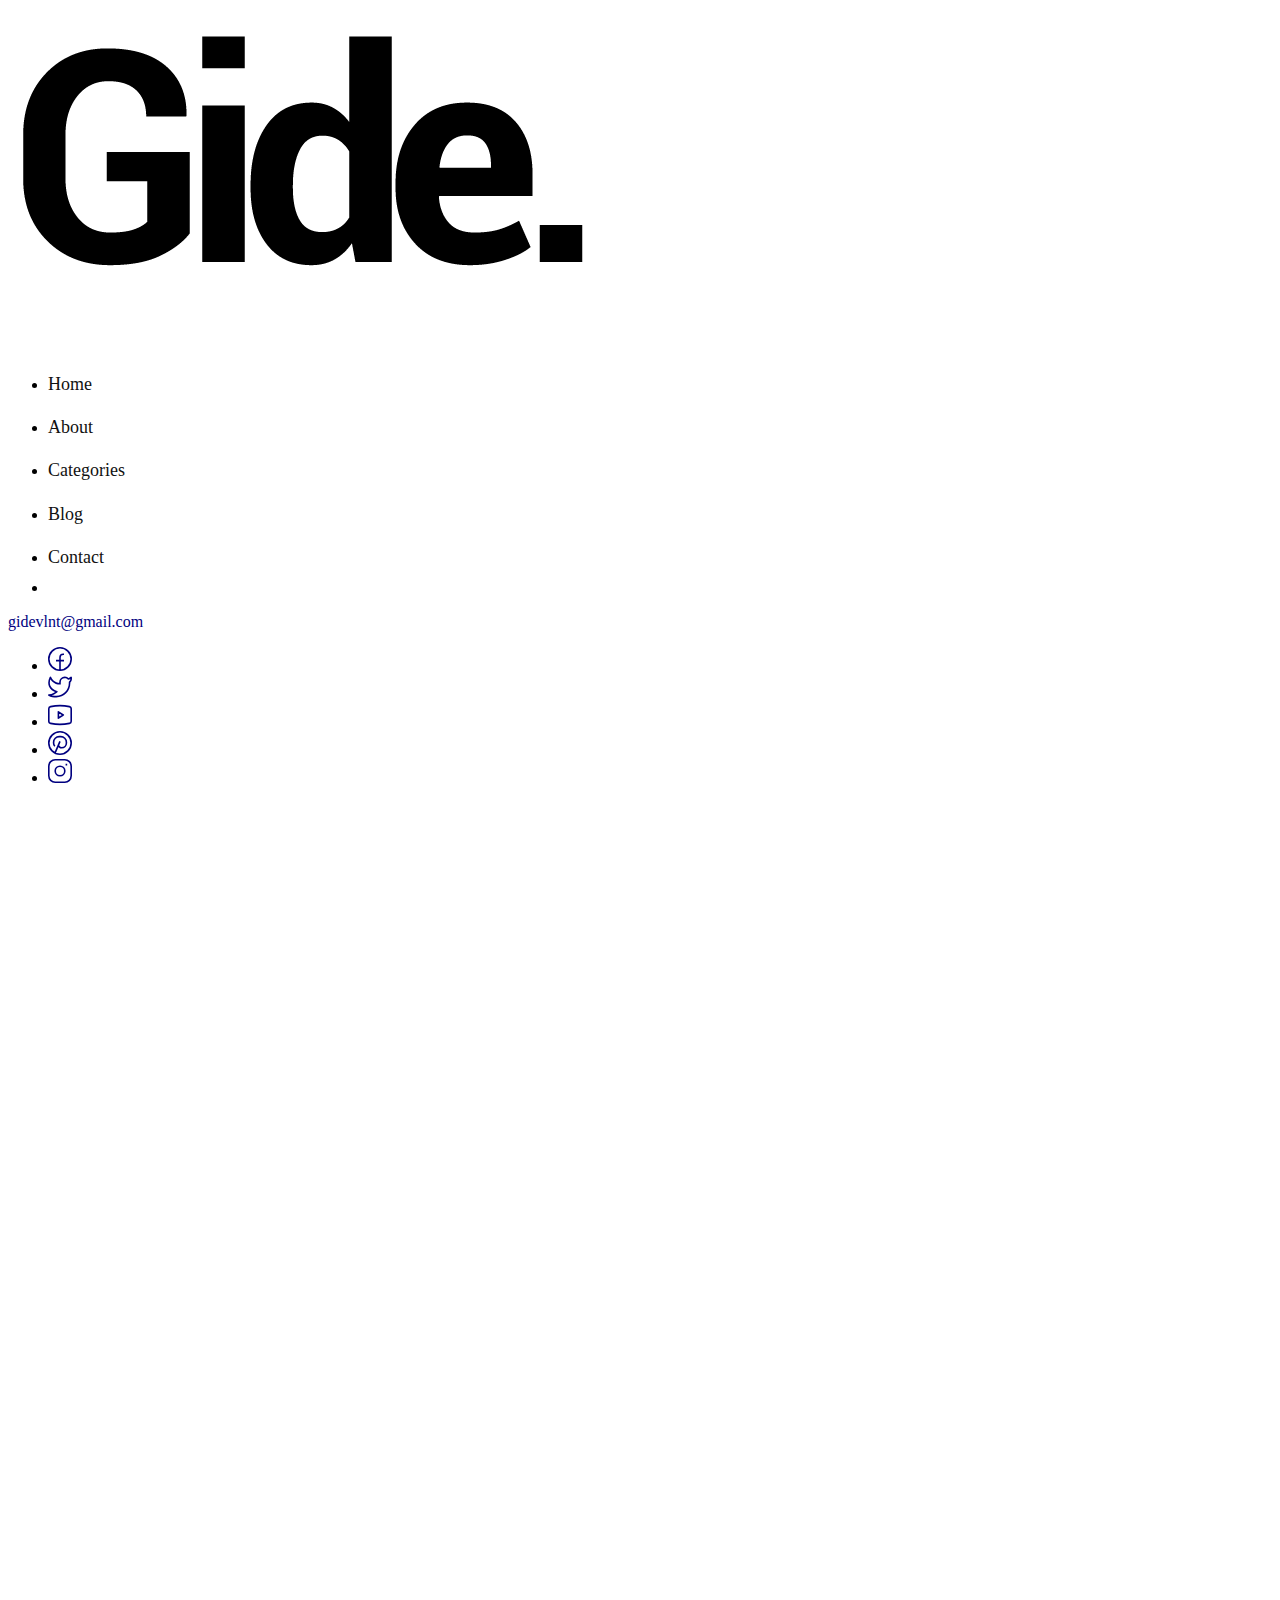
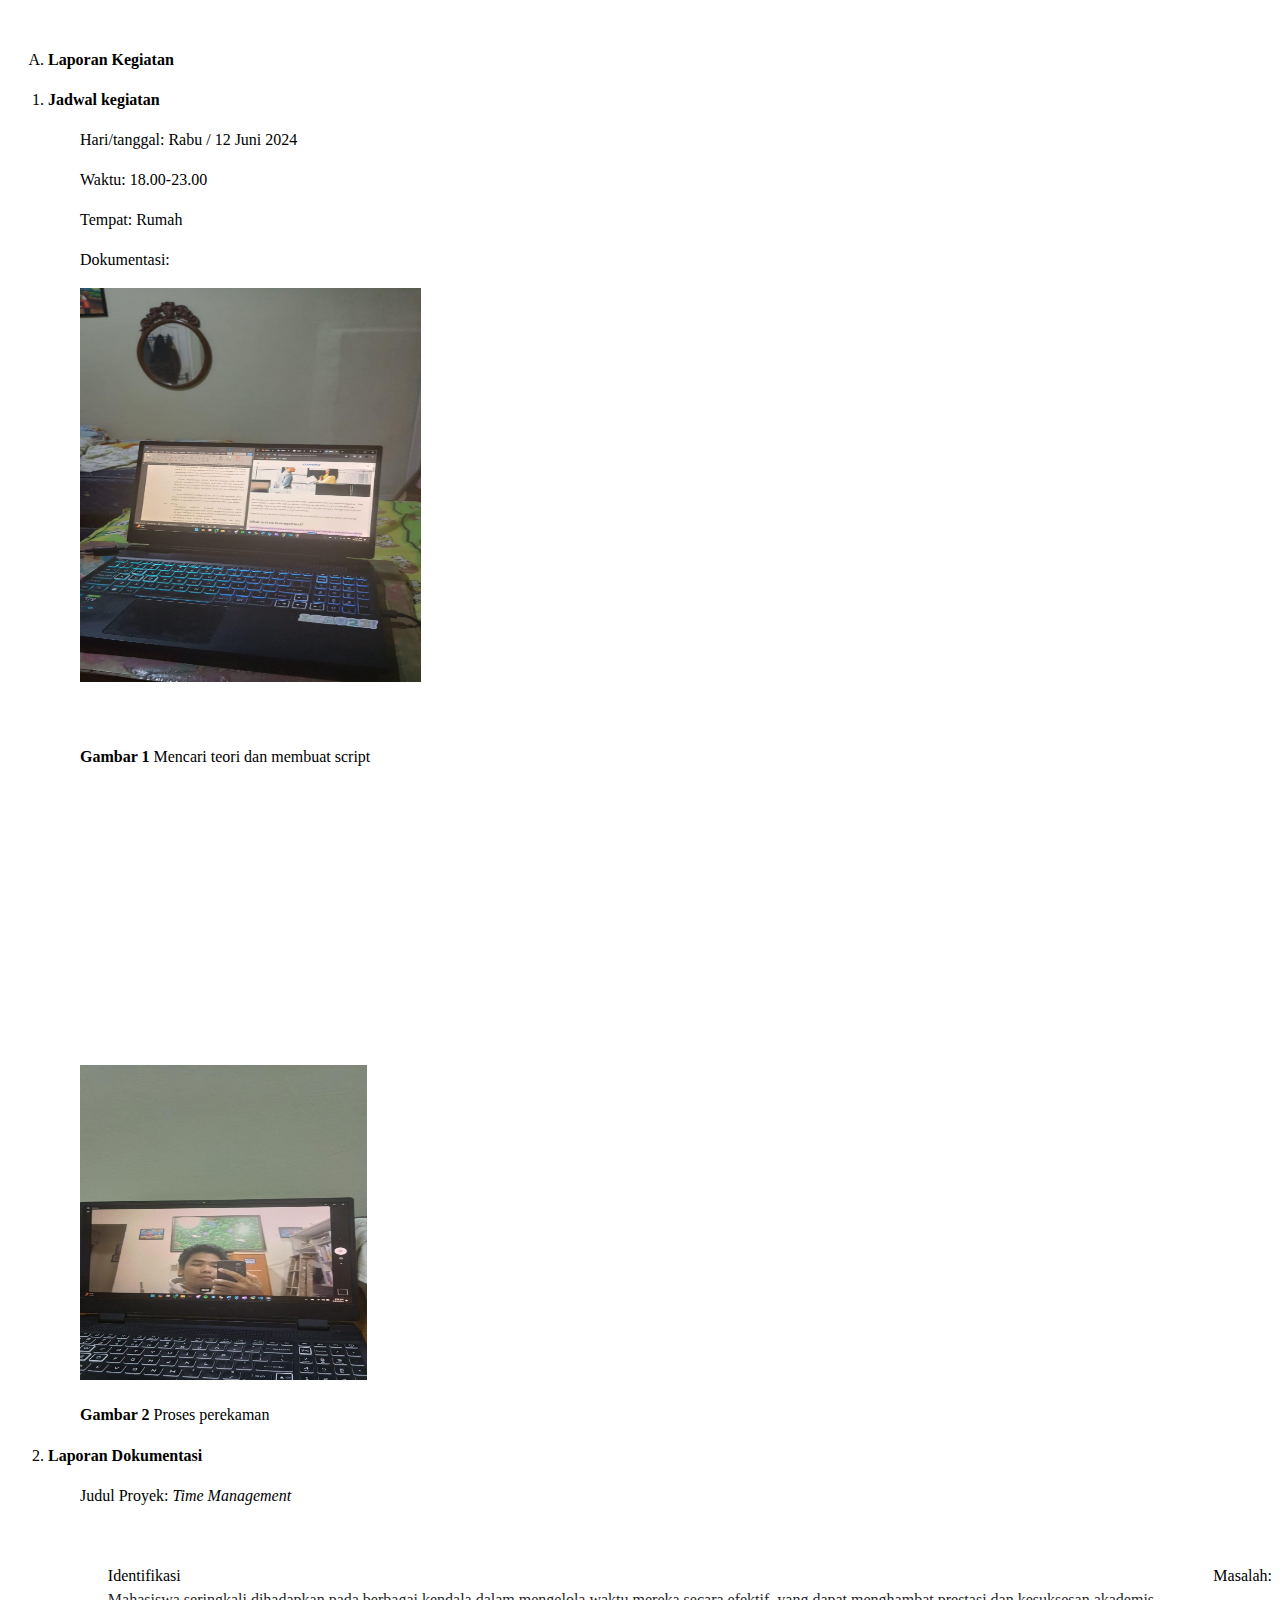
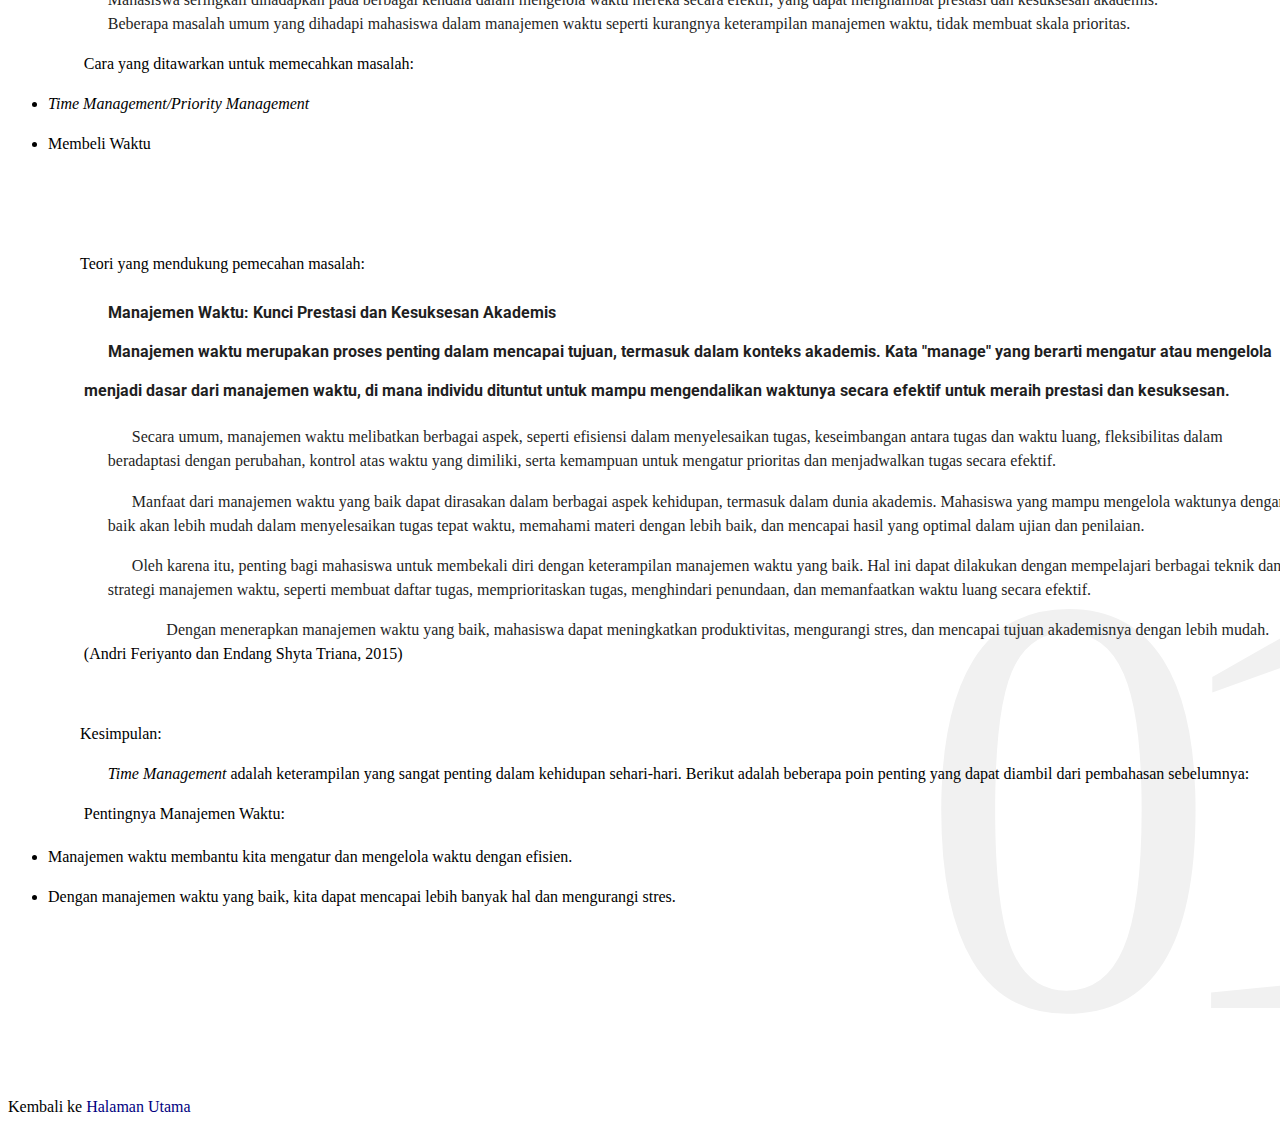
==== page2.html @ 56ca8266 "laporan baru" ====
<!DOCTYPE html>
<html lang="en">
<head>
    <link rel="stylesheet" type="text/css" href="style.css">
    <title>Christian Gideon </title>
    <meta charset="utf-8">
    <meta http-equiv="X-UA-Compatible" content="IE=edge">
    <meta name="viewport" content="width=device-width, initial-scale=1.0">
    <meta name="format-detection" content="telephone=no">
    <meta name="apple-mobile-web-app-capable" content="yes">
    <meta name="author" content="">
    <meta name="keywords" content="">
    <meta name="description" content="">
    <link rel="stylesheet" type="text/css" href="css/vendor.css">
    <link href="https://cdn.jsdelivr.net/npm/bootstrap@5.3.1/dist/css/bootstrap.min.css" rel="stylesheet"
      integrity="sha384-4bw+/aepP/YC94hEpVNVgiZdgIC5+VKNBQNGCHeKRQN+PtmoHDEXuppvnDJzQIu9" crossorigin="anonymous">
    <link rel="stylesheet" type="text/css" href="style.css">
  
    <link rel="preconnect" href="https://fonts.googleapis.com">
    <link rel="preconnect" href="https://fonts.gstatic.com" crossorigin>
    <link href="https://fonts.googleapis.com/css2?family=Roboto:wght@100;300;400;700;900&display=swap" rel="stylesheet">
  </head>
  
  <body class="bg-body homepage post-template" data-bs-spy="scroll" data-bs-target="#header-nav" tabindex="0">
    <svg xmlns="http://www.w3.org/2000/svg" style="display: none;">
      <defs>
        <symbol xmlns="http://www.w3.org/2000/svg" id="instagram" viewBox="0 0 15 15">
          <path fill="none" stroke="currentColor"
            d="M11 3.5h1M4.5.5h6a4 4 0 0 1 4 4v6a4 4 0 0 1-4 4h-6a4 4 0 0 1-4-4v-6a4 4 0 0 1 4-4Zm3 10a3 3 0 1 1 0-6a3 3 0 0 1 0 6Z" />
        </symbol>
        <symbol xmlns="http://www.w3.org/2000/svg" id="facebook" viewBox="0 0 15 15">
          <path fill="none" stroke="currentColor"
            d="M7.5 14.5a7 7 0 1 1 0-14a7 7 0 0 1 0 14Zm0 0v-8a2 2 0 0 1 2-2h.5m-5 4h5" />
        </symbol>
        <symbol xmlns="http://www.w3.org/2000/svg" id="twitter" viewBox="0 0 15 15">
          <path fill="currentColor"
            d="m14.478 1.5l.5-.033a.5.5 0 0 0-.871-.301l.371.334Zm-.498 2.959a.5.5 0 1 0-1 0h1Zm-6.49.082h-.5h.5Zm0 .959h.5h-.5Zm-6.99 7V12a.5.5 0 0 0-.278.916L.5 12.5Zm.998-11l.469-.175a.5.5 0 0 0-.916-.048l.447.223Zm3.994 9l.354.353a.5.5 0 0 0-.195-.827l-.159.474Zm7.224-8.027l-.37.336l.18.199l.265-.04l-.075-.495Zm1.264-.94c.051.778.003 1.25-.123 1.606c-.122.345-.336.629-.723 1l.692.722c.438-.42.776-.832.974-1.388c.193-.546.232-1.178.177-2.006l-.998.066Zm0 3.654V4.46h-1v.728h1Zm-6.99-.646V5.5h1v-.959h-1Zm0 .959V6h1v-.5h-1ZM10.525 1a3.539 3.539 0 0 0-3.537 3.541h1A2.539 2.539 0 0 1 10.526 2V1Zm2.454 4.187C12.98 9.503 9.487 13 5.18 13v1c4.86 0 8.8-3.946 8.8-8.813h-1ZM1.03 1.675C1.574 3.127 3.614 6 7.49 6V5C4.174 5 2.421 2.54 1.966 1.325l-.937.35Zm.021-.398C.004 3.373-.157 5.407.604 7.139c.759 1.727 2.392 3.055 4.73 3.835l.317-.948c-2.155-.72-3.518-1.892-4.132-3.29c-.612-1.393-.523-3.11.427-5.013l-.895-.446Zm4.087 8.87C4.536 10.75 2.726 12 .5 12v1c2.566 0 4.617-1.416 5.346-2.147l-.708-.706Zm7.949-8.009A3.445 3.445 0 0 0 10.526 1v1c.721 0 1.37.311 1.82.809l.74-.671Zm-.296.83a3.513 3.513 0 0 0 2.06-1.134l-.744-.668a2.514 2.514 0 0 1-1.466.813l.15.989ZM.222 12.916C1.863 14.01 3.583 14 5.18 14v-1c-1.63 0-3.048-.011-4.402-.916l-.556.832Z" />
        </symbol>
        <symbol xmlns="http://www.w3.org/2000/svg" id="pinterest" viewBox="0 0 15 15">
          <path fill="none" stroke="currentColor"
            d="m4.5 13.5l3-7m-3.236 3a2.989 2.989 0 0 1-.764-2V7A3.5 3.5 0 0 1 7 3.5h1A3.5 3.5 0 0 1 11.5 7v.5a3 3 0 0 1-3 3a2.081 2.081 0 0 1-1.974-1.423L6.5 9m1 5.5a7 7 0 1 1 0-14a7 7 0 0 1 0 14Z" />
        </symbol>
        <symbol xmlns="http://www.w3.org/2000/svg" id="youtube" viewBox="0 0 15 15">
          <path fill="currentColor"
            d="m1.61 12.738l-.104.489l.105-.489Zm11.78 0l.104.489l-.105-.489Zm0-10.476l.104-.489l-.105.489Zm-11.78 0l.106.489l-.105-.489ZM6.5 5.5l.277-.416A.5.5 0 0 0 6 5.5h.5Zm0 4H6a.5.5 0 0 0 .777.416L6.5 9.5Zm3-2l.277.416a.5.5 0 0 0 0-.832L9.5 7.5ZM0 3.636v7.728h1V3.636H0Zm15 7.728V3.636h-1v7.728h1ZM1.506 13.227c3.951.847 8.037.847 11.988 0l-.21-.978a27.605 27.605 0 0 1-11.568 0l-.21.978ZM13.494 1.773a28.606 28.606 0 0 0-11.988 0l.21.978a27.607 27.607 0 0 1 11.568 0l.21-.978ZM15 3.636c0-.898-.628-1.675-1.506-1.863l-.21.978c.418.09.716.458.716.885h1Zm-1 7.728a.905.905 0 0 1-.716.885l.21.978A1.905 1.905 0 0 0 15 11.364h-1Zm-14 0c0 .898.628 1.675 1.506 1.863l.21-.978A.905.905 0 0 1 1 11.364H0Zm1-7.728c0-.427.298-.796.716-.885l-.21-.978A1.905 1.905 0 0 0 0 3.636h1ZM6 5.5v4h1v-4H6Zm.777 4.416l3-2l-.554-.832l-3 2l.554.832Zm3-2.832l-3-2l-.554.832l3 2l.554-.832Z" />
        </symbol>
        <symbol xmlns="http://www.w3.org/2000/svg" id="dribble" viewBox="0 0 15 15">
          <path fill="none" stroke="currentColor" stroke-linecap="round" stroke-linejoin="round"
            d="M4.839 1.024c3.346 4.041 5.096 7.922 5.704 12.782M.533 6.82c5.985-.138 9.402-1.083 11.97-4.216M2.7 12.594c3.221-4.902 7.171-5.65 11.755-4.293M14.5 7.5a7 7 0 1 0-14 0a7 7 0 0 0 14 0Z" />
        </symbol>
        <symbol xmlns="http://www.w3.org/2000/svg" id="calendar" viewBox="0 0 24 24">
          <g fill="none" stroke="currentColor" stroke-linecap="round" stroke-linejoin="round" stroke-width="2">
            <rect width="20" height="18" x="2" y="4" rx="4" />
            <path d="M8 2v4m8-4v4M2 10h20" />
          </g>
        </symbol>
        <symbol xmlns="http://www.w3.org/2000/svg" id="shopping-bag" viewBox="0 0 24 24">
          <g fill="none" stroke="currentColor" stroke-linecap="round" stroke-linejoin="round" stroke-width="2">
            <path
              d="M3.977 9.84A2 2 0 0 1 5.971 8h12.058a2 2 0 0 1 1.994 1.84l.803 10A2 2 0 0 1 18.833 22H5.167a2 2 0 0 1-1.993-2.16l.803-10Z" />
            <path d="M16 11V6a4 4 0 0 0-4-4v0a4 4 0 0 0-4 4v5" />
          </g>
        </symbol>
        <symbol xmlns="http://www.w3.org/2000/svg" id="gift" viewBox="0 0 24 24">
          <g fill="none" stroke="currentColor" stroke-linecap="round" stroke-linejoin="round" stroke-width="2">
            <rect width="18" height="14" x="3" y="8" rx="2" />
            <path d="M12 5a3 3 0 1 0-3 3m6 0a3 3 0 1 0-3-3m0 0v17m9-7H3" />
          </g>
        </symbol>
        <symbol xmlns="http://www.w3.org/2000/svg" id="arrow-cycle" viewBox="0 0 24 24">
          <g fill="none" stroke="currentColor" stroke-linecap="round" stroke-linejoin="round" stroke-width="2">
            <path
              d="M22 12c0 6-4.39 10-9.806 10C7.792 22 4.24 19.665 3 16m-1-4C2 6 6.39 2 11.806 2C16.209 2 19.76 4.335 21 8" />
            <path d="m7 17l-4-1l-1 4M17 7l4 1l1-4" />
          </g>
        </symbol>
        <symbol xmlns="http://www.w3.org/2000/svg" id="link" viewBox="0 0 24 24">
          <path fill="currentColor"
            d="M12 19a1 1 0 1 0-1-1a1 1 0 0 0 1 1Zm5 0a1 1 0 1 0-1-1a1 1 0 0 0 1 1Zm0-4a1 1 0 1 0-1-1a1 1 0 0 0 1 1Zm-5 0a1 1 0 1 0-1-1a1 1 0 0 0 1 1Zm7-12h-1V2a1 1 0 0 0-2 0v1H8V2a1 1 0 0 0-2 0v1H5a3 3 0 0 0-3 3v14a3 3 0 0 0 3 3h14a3 3 0 0 0 3-3V6a3 3 0 0 0-3-3Zm1 17a1 1 0 0 1-1 1H5a1 1 0 0 1-1-1v-9h16Zm0-11H4V6a1 1 0 0 1 1-1h1v1a1 1 0 0 0 2 0V5h8v1a1 1 0 0 0 2 0V5h1a1 1 0 0 1 1 1ZM7 15a1 1 0 1 0-1-1a1 1 0 0 0 1 1Zm0 4a1 1 0 1 0-1-1a1 1 0 0 0 1 1Z" />
        </symbol>
        <symbol xmlns="http://www.w3.org/2000/svg" id="arrow-left" viewBox="0 0 24 24">
          <path fill="currentColor"
            d="M17 11H9.41l3.3-3.29a1 1 0 1 0-1.42-1.42l-5 5a1 1 0 0 0-.21.33a1 1 0 0 0 0 .76a1 1 0 0 0 .21.33l5 5a1 1 0 0 0 1.42 0a1 1 0 0 0 0-1.42L9.41 13H17a1 1 0 0 0 0-2Z" />
        </symbol> 
        <symbol xmlns="http://www.w3.org/2000/svg" id="arrow-right" viewBox="0 0 24 24">
          <path fill="currentColor"
            d="M17.92 11.62a1 1 0 0 0-.21-.33l-5-5a1 1 0 0 0-1.42 1.42l3.3 3.29H7a1 1 0 0 0 0 2h7.59l-3.3 3.29a1 1 0 0 0 0 1.42a1 1 0 0 0 1.42 0l5-5a1 1 0 0 0 .21-.33a1 1 0 0 0 0-.76Z" />
        </symbol>
        <symbol xmlns="http://www.w3.org/2000/svg" id="play" viewBox="0 0 24 24">
          <g fill="none" fill-rule="evenodd">
            <path
              d="M24 0v24H0V0h24ZM12.593 23.258l-.011.002l-.071.035l-.02.004l-.014-.004l-.071-.035c-.01-.004-.019-.001-.024.005l-.004.01l-.017.428l.005.02l.01.013l.104.074l.015.004l.012-.004l.104-.074l.012-.016l.004-.017l-.017-.427c-.002-.01-.009-.017-.017-.018Zm.265-.113l-.013.002l-.185.093l-.01.01l-.003.011l.018.43l.005.012l.008.007l.201.093c.012.004.023 0 .029-.008l.004-.014l-.034-.614c-.003-.012-.01-.02-.02-.022Zm-.715.002a.023.023 0 0 0-.027.006l-.006.014l-.034.614c0 .012.007.02.017.024l.015-.002l.201-.093l.01-.008l.004-.011l.017-.43l-.003-.012l-.01-.01l-.184-.092Z" />
            <path fill="currentColor"
              d="M5.669 4.76a1.469 1.469 0 0 1 2.04-1.177c1.062.454 3.442 1.533 6.462 3.276c3.021 1.744 5.146 3.267 6.069 3.958c.788.591.79 1.763.001 2.356c-.914.687-3.013 2.19-6.07 3.956c-3.06 1.766-5.412 2.832-6.464 3.28c-.906.387-1.92-.2-2.038-1.177c-.138-1.142-.396-3.735-.396-7.237c0-3.5.257-6.092.396-7.235Z" />
          </g>
        </symbol>
        <symbol xmlns="http://www.w3.org/2000/svg" id="category" viewBox="0 0 24 24">
          <path fill="currentColor"
            d="M19 5.5h-6.28l-.32-1a3 3 0 0 0-2.84-2H5a3 3 0 0 0-3 3v13a3 3 0 0 0 3 3h14a3 3 0 0 0 3-3v-10a3 3 0 0 0-3-3Zm1 13a1 1 0 0 1-1 1H5a1 1 0 0 1-1-1v-13a1 1 0 0 1 1-1h4.56a1 1 0 0 1 .95.68l.54 1.64a1 1 0 0 0 .95.68h7a1 1 0 0 1 1 1Z" />
        </symbol>
        <symbol xmlns="http://www.w3.org/2000/svg" id="calendar" viewBox="0 0 24 24">
          <path fill="currentColor"
            d="M19 4h-2V3a1 1 0 0 0-2 0v1H9V3a1 1 0 0 0-2 0v1H5a3 3 0 0 0-3 3v12a3 3 0 0 0 3 3h14a3 3 0 0 0 3-3V7a3 3 0 0 0-3-3Zm1 15a1 1 0 0 1-1 1H5a1 1 0 0 1-1-1v-7h16Zm0-9H4V7a1 1 0 0 1 1-1h2v1a1 1 0 0 0 2 0V6h6v1a1 1 0 0 0 2 0V6h2a1 1 0 0 1 1 1Z" />
        </symbol>
        <symbol xmlns="http://www.w3.org/2000/svg" id="heart" viewBox="0 0 24 24">
          <path fill="currentColor"
            d="M20.16 4.61A6.27 6.27 0 0 0 12 4a6.27 6.27 0 0 0-8.16 9.48l7.45 7.45a1 1 0 0 0 1.42 0l7.45-7.45a6.27 6.27 0 0 0 0-8.87Zm-1.41 7.46L12 18.81l-6.75-6.74a4.28 4.28 0 0 1 3-7.3a4.25 4.25 0 0 1 3 1.25a1 1 0 0 0 1.42 0a4.27 4.27 0 0 1 6 6.05Z" />
        </symbol>
        <symbol xmlns="http://www.w3.org/2000/svg" id="plus" viewBox="0 0 24 24">
          <path fill="currentColor"
            d="M19 11h-6V5a1 1 0 0 0-2 0v6H5a1 1 0 0 0 0 2h6v6a1 1 0 0 0 2 0v-6h6a1 1 0 0 0 0-2Z" />
        </symbol>
        <symbol xmlns="http://www.w3.org/2000/svg" id="minus" viewBox="0 0 24 24">
          <path fill="currentColor" d="M19 11H5a1 1 0 0 0 0 2h14a1 1 0 0 0 0-2Z" />
        </symbol>
        <symbol xmlns="http://www.w3.org/2000/svg" id="cart" viewBox="0 0 24 24">
          <path fill="currentColor"
            d="M8.5 19a1.5 1.5 0 1 0 1.5 1.5A1.5 1.5 0 0 0 8.5 19ZM19 16H7a1 1 0 0 1 0-2h8.491a3.013 3.013 0 0 0 2.885-2.176l1.585-5.55A1 1 0 0 0 19 5H6.74a3.007 3.007 0 0 0-2.82-2H3a1 1 0 0 0 0 2h.921a1.005 1.005 0 0 1 .962.725l.155.545v.005l1.641 5.742A3 3 0 0 0 7 18h12a1 1 0 0 0 0-2Zm-1.326-9l-1.22 4.274a1.005 1.005 0 0 1-.963.726H8.754l-.255-.892L7.326 7ZM16.5 19a1.5 1.5 0 1 0 1.5 1.5a1.5 1.5 0 0 0-1.5-1.5Z" />
        </symbol>
        <symbol xmlns="http://www.w3.org/2000/svg" id="check" viewBox="0 0 24 24">
          <path fill="currentColor"
            d="M18.71 7.21a1 1 0 0 0-1.42 0l-7.45 7.46l-3.13-3.14A1 1 0 1 0 5.29 13l3.84 3.84a1 1 0 0 0 1.42 0l8.16-8.16a1 1 0 0 0 0-1.47Z" />
        </symbol>
        <symbol xmlns="http://www.w3.org/2000/svg" id="trash" viewBox="0 0 24 24">
          <path fill="currentColor"
            d="M10 18a1 1 0 0 0 1-1v-6a1 1 0 0 0-2 0v6a1 1 0 0 0 1 1ZM20 6h-4V5a3 3 0 0 0-3-3h-2a3 3 0 0 0-3 3v1H4a1 1 0 0 0 0 2h1v11a3 3 0 0 0 3 3h8a3 3 0 0 0 3-3V8h1a1 1 0 0 0 0-2ZM10 5a1 1 0 0 1 1-1h2a1 1 0 0 1 1 1v1h-4Zm7 14a1 1 0 0 1-1 1H8a1 1 0 0 1-1-1V8h10Zm-3-1a1 1 0 0 0 1-1v-6a1 1 0 0 0-2 0v6a1 1 0 0 0 1 1Z" />
        </symbol>
        <symbol xmlns="http://www.w3.org/2000/svg" id="star-outline" viewBox="0 0 15 15">
          <path fill="none" stroke="currentColor" stroke-linecap="round" stroke-linejoin="round"
            d="M7.5 9.804L5.337 11l.413-2.533L4 6.674l2.418-.37L7.5 4l1.082 2.304l2.418.37l-1.75 1.793L9.663 11L7.5 9.804Z" />
        </symbol>
        <symbol xmlns="http://www.w3.org/2000/svg" id="star-solid" viewBox="0 0 15 15">
          <path fill="currentColor"
            d="M7.953 3.788a.5.5 0 0 0-.906 0L6.08 5.85l-2.154.33a.5.5 0 0 0-.283.843l1.574 1.613l-.373 2.284a.5.5 0 0 0 .736.518l1.92-1.063l1.921 1.063a.5.5 0 0 0 .736-.519l-.373-2.283l1.574-1.613a.5.5 0 0 0-.283-.844L8.921 5.85l-.968-2.062Z" />
        </symbol>
        <symbol xmlns="http://www.w3.org/2000/svg" id="search" viewBox="0 0 24 24">
          <path fill="currentColor"
            d="M21.71 20.29L18 16.61A9 9 0 1 0 16.61 18l3.68 3.68a1 1 0 0 0 1.42 0a1 1 0 0 0 0-1.39ZM11 18a7 7 0 1 1 7-7a7 7 0 0 1-7 7Z" />
        </symbol>
        <symbol xmlns="http://www.w3.org/2000/svg" id="user" viewBox="0 0 24 24">
          <path fill="currentColor"
            d="M15.71 12.71a6 6 0 1 0-7.42 0a10 10 0 0 0-6.22 8.18a1 1 0 0 0 2 .22a8 8 0 0 1 15.9 0a1 1 0 0 0 1 .89h.11a1 1 0 0 0 .88-1.1a10 10 0 0 0-6.25-8.19ZM12 12a4 4 0 1 1 4-4a4 4 0 0 1-4 4Z" />
        </symbol>
        <symbol xmlns="http://www.w3.org/2000/svg" id="close" viewBox="0 0 15 15">
          <path fill="currentColor"
            d="M7.953 3.788a.5.5 0 0 0-.906 0L6.08 5.85l-2.154.33a.5.5 0 0 0-.283.843l1.574 1.613l-.373 2.284a.5.5 0 0 0 .736.518l1.92-1.063l1.921 1.063a.5.5 0 0 0 .736-.519l-.373-2.283l1.574-1.613a.5.5 0 0 0-.283-.844L8.921 5.85l-.968-2.062Z" />
        </symbol>
        <symbol xmlns="http://www.w3.org/2000/svg" id="quote" viewBox="0 0 448 512">
          <path fill="currentColor"
            d="M0 216C0 149.7 53.7 96 120 96h8c17.7 0 32 14.3 32 32s-14.3 32-32 32h-8c-30.9 0-56 25.1-56 56v8h64c35.3 0 64 28.7 64 64v64c0 35.3-28.7 64-64 64H64c-35.3 0-64-28.7-64-64V216zm256 0c0-66.3 53.7-120 120-120h8c17.7 0 32 14.3 32 32s-14.3 32-32 32h-8c-30.9 0-56 25.1-56 56v8h64c35.3 0 64 28.7 64 64v64c0 35.3-28.7 64-64 64h-64c-35.3 0-64-28.7-64-64V216z" />
        </symbol>
        <symbol xmlns="http://www.w3.org/2000/svg" id="folder" viewBox="0 0 18 18" fill="none">
          <path
            d="M14.0946 4.04689H9.56953L9.33895 3.3259C9.18947 2.90285 8.9122 2.53678 8.54555 2.27842C8.1789 2.02006 7.74102 1.8822 7.29258 1.88393H4.00687C3.43356 1.88393 2.88374 2.11181 2.47835 2.51744C2.07296 2.92308 1.84521 3.47324 1.84521 4.04689V13.4197C1.84521 13.9934 2.07296 14.5435 2.47835 14.9492C2.88374 15.3548 3.43356 15.5827 4.00687 15.5827H14.0946C14.6679 15.5827 15.2177 15.3548 15.6231 14.9492C16.0285 14.5435 16.2562 13.9934 16.2562 13.4197V6.20985C16.2562 5.6362 16.0285 5.08604 15.6231 4.68041C15.2177 4.27477 14.6679 4.04689 14.0946 4.04689ZM14.8151 13.4197C14.8151 13.6109 14.7392 13.7943 14.6041 13.9295C14.469 14.0648 14.2857 14.1407 14.0946 14.1407H4.00687C3.81577 14.1407 3.63249 14.0648 3.49736 13.9295C3.36223 13.7943 3.28632 13.6109 3.28632 13.4197V4.04689C3.28632 3.85567 3.36223 3.67229 3.49736 3.53707C3.63249 3.40186 3.81577 3.3259 4.00687 3.3259H7.29258C7.44364 3.32551 7.591 3.37264 7.71384 3.46061C7.83667 3.54859 7.92877 3.67297 7.97711 3.81617L8.3662 4.99859C8.41454 5.1418 8.50664 5.26618 8.62947 5.35415C8.75231 5.44213 8.89967 5.48925 9.05073 5.48886H14.0946C14.2857 5.48886 14.469 5.56483 14.6041 5.70004C14.7392 5.83525 14.8151 6.01863 14.8151 6.20985V13.4197Z"
            fill="black" />
        </symbol>
        <symbol xmlns="http://www.w3.org/2000/svg" id="clock" viewBox="0 0 18 18" fill="none">
          <path
            d="M11.0931 9.19042L9.58134 8.3173V5.12838C9.58134 4.93716 9.50543 4.75377 9.3703 4.61856C9.23517 4.48335 9.05189 4.40739 8.86079 4.40739C8.66969 4.40739 8.48641 4.48335 8.35128 4.61856C8.21615 4.75377 8.14024 4.93716 8.14024 5.12838V8.73331C8.14024 8.85987 8.17354 8.9842 8.23678 9.0938C8.30002 9.2034 8.39098 9.29441 8.50051 9.35769L10.3725 10.4392C10.4545 10.4873 10.5452 10.5186 10.6393 10.5315C10.7335 10.5444 10.8292 10.5385 10.9211 10.5142C11.013 10.4899 11.0991 10.4477 11.1746 10.3899C11.2501 10.3322 11.3134 10.26 11.3609 10.1777C11.4084 10.0953 11.4392 10.0044 11.4515 9.91012C11.4637 9.81583 11.4572 9.72004 11.4323 9.62828C11.4074 9.53652 11.3646 9.45059 11.3064 9.37544C11.2482 9.3003 11.1757 9.23741 11.0931 9.19042ZM8.86079 1.52344C7.43567 1.52344 6.04256 1.94629 4.85762 2.73852C3.67268 3.53075 2.74913 4.65678 2.20376 5.97421C1.6584 7.29165 1.5157 8.74131 1.79373 10.1399C2.07175 11.5385 2.75801 12.8231 3.76572 13.8315C4.77343 14.8398 6.05733 15.5265 7.45506 15.8047C8.8528 16.0828 10.3016 15.9401 11.6182 15.3944C12.9349 14.8487 14.0602 13.9246 14.852 12.7389C15.6437 11.5532 16.0663 10.1593 16.0663 8.73331C16.0642 6.82178 15.3044 4.98914 13.9535 3.63748C12.6027 2.28582 10.7712 1.52554 8.86079 1.52344ZM8.86079 14.5012C7.7207 14.5012 6.60621 14.1629 5.65826 13.5291C4.7103 12.8954 3.97146 11.9945 3.53517 10.9406C3.09887 9.88665 2.98472 8.72691 3.20714 7.60805C3.42956 6.48919 3.97857 5.46145 4.78474 4.65479C5.5909 3.84814 6.61802 3.2988 7.73621 3.07624C8.8544 2.85369 10.0134 2.96791 11.0667 3.40447C12.12 3.84103 13.0203 4.58031 13.6537 5.52884C14.2871 6.47737 14.6252 7.59253 14.6252 8.73331C14.6233 10.2625 14.0154 11.7284 12.9347 12.8097C11.8541 13.891 10.389 14.4993 8.86079 14.5012Z"
            fill="black" />
        </symbol>
      </defs>
    </svg>
  
    <a class="menu-btn"><span></span></a>
  
    <div class="container-fluid overflow-hidden">
  
      <header id="header-nav" class="col-lg-2 position-fixed px-5 bg-white h-100">
        <div class="header-wrap d-flex flex-column justify-content-between h-100">
          <div class="navigation">
            <div class="site-logo mt-5">
              <a href="index.html">
                <img src="images/main-logo.png" alt="logo" class="img-fluid">
              </a>
            </div>
  
            <nav id="one-page-menu" class="vertical-menu my-5">
              <ul class="menu-list list-unstyled">
                <li><a href="#home" class="nav-link">Home</a></li>
                <li><a href="#about" class="nav-link">About</a></li>
                <li><a href="#experience" class="nav-link">Categories</a></li>
                <li><a href="#portfolio" class="nav-link">Blog</a></li>
                <li><a href="#contact" class="nav-link">Contact</a></li>
                <li>
  
  
              </ul>
            </nav>
          </div>
          <div class="mt-5">
            <div class="email-links">
              <a href="mailto:gidevlnt@gmail.com" class="py-3 my-3 border-bottom d-flex">gidevlnt@gmail.com</a>
            </div>
            <ul class="list-unstyled d-flex justify-content-start flex-wrap gap-3">
              <li>
                <a href="https://web.facebook.com/christian.gideon.758?locale=id_ID" class="text-dark">
                  <svg width="24" height="24" viewBox="0 0 24 24">
                    <use xlink:href="#facebook"></use>
                  </svg>
                </a>
              </li>
              <li>
                <a href="https://twitter.com/gidevlnt05" class="text-dark">
                  <svg width="24" height="24" viewBox="0 0 24 24">
                    <use xlink:href="#twitter"></use>
                  </svg>
                </a>
              </li>
              <li>
                <a href="https://www.youtube.com/channel/UCgd7y0u5HRghamvBP-yzvXg" class="text-dark">
                  <svg width="24" height="24" viewBox="0 0 24 24">
                    <use xlink:href="#youtube"></use>
                  </svg>
                </a>
              </li>
              <li>
                <a href="https://id.pinterest.com/cgideon0442/" class="text-dark">
                  <svg width="24" height="24" viewBox="0 0 24 24">
                    <use xlink:href="#pinterest"></use>
                  </svg>
                </a>
              </li>
              <li>
                <a href="https://www.instagram.com/gidevlnt/" class="text-dark">
                  <svg width="24" height="24" viewBox="0 0 24 24">
                    <use xlink:href="#instagram"></use>
                  </svg>
                </a>
              </li>
            </ul>
            <div class="py-4 border-top">
  
            </div>
          </div>
        </div>
      </header>
  
      <main class="col-lg-10 offset-lg-2">
        <div class="container">
  
          <!-- content wrapper -->
          <div class="justify-content-center px-1 mx-1 px-xl-5 mx-xl-5">
  
            <section id="home" class="py-5 bg-text" data-text="01">
              <div class="row">
                <div class="col-lg-6">
                  <div class="banner-image text-center" data-aos="fade-right">
                    <img src="images/banner-image.png" alt="banner" class="img-fluid" class="img-fluid">
                  </div>
                </div>
                <div class="col-lg-6">
                  <div class="banner-content my-1 pt-1 pr-5 my-lg-5 pt-lg-5" data-aos="fade-in">
                    <span class="text-muted text-uppercase">Undergraduate</span>
                    <h1 class="banner-title display-xl lh-1 txt-fx slide-up">Gide</h1>
                  </div>
                </div>
              </div>

                </style>
            </head>
            <body lang="en-ID" link="#000080" vlink="#800000" dir="ltr">
            <div title="header"><p lang="id-ID" class="western" style="line-height: 5%; margin-bottom: 0.65in">
                <br/>
            
                </p>
            </div><p lang="id-ID" class="western" align="center" style="line-height: 150%">
            <b>LAPORAN KEGIATAN</b></p>
            <p lang="id-ID" class="western" align="center" style="line-height: 150%">
            <br/>
            
            </p>
            <p lang="id-ID" class="western" align="center" style="line-height: 150%">
            <br/>
            
            </p>
            <ol type="A">
                <li><p lang="id-ID" class="western" style="line-height: 150%"><b>Laporan
                Kegiatan</b></p>
            </ol>
            <ol>
                <li><p lang="id-ID" class="western" style="line-height: 150%"><b>Jadwal
                kegiatan</b></p>
            </ol>
            <p lang="id-ID" class="western" style="line-height: 150%; margin-left: 0.75in">
            Hari/tanggal: Rabu / 12 Juni 2024</p>
            <p lang="id-ID" class="western" style="line-height: 150%; margin-left: 0.75in">
            Waktu: 18.00-23.00</p>
            <p lang="id-ID" class="western" style="line-height: 150%; margin-left: 0.75in">
            Tempat: Rumah</p>
            <p lang="id-ID" class="western" style="line-height: 150%; margin-left: 0.75in">
            Dokumentasi: 
            </p>
            <p lang="id-ID" class="western" style="line-height: 150%; margin-left: 0.75in">
            <img src="[data-uri]" name="Picture 2" align="bottom" width="341" height="394" border="0"/>
            </p>
            <p lang="id-ID" class="western" style="line-height: 150%; margin-left: 0.75in">
            <br/>
            
            </p>
            <p lang="id-ID" class="western" style="line-height: 150%; margin-left: 0.75in">
            <b>Gambar 1 </b>Mencari teori dan membuat script</p>
            <p lang="id-ID" class="western" style="line-height: 150%; margin-left: 0.75in">
            <br/>
            
            </p>
            <p lang="id-ID" class="western" style="line-height: 150%; margin-left: 0.75in">
            <br/>
            
            </p>
            <p lang="id-ID" class="western" style="line-height: 150%; margin-left: 0.75in">
            <br/>
            
            </p>
            <p lang="id-ID" class="western" style="line-height: 150%; margin-left: 0.75in">
            <br/>
            
            </p>
            <p lang="id-ID" class="western" style="line-height: 150%"><br/>
            
            </p>
            <p lang="id-ID" class="western" style="line-height: 150%; margin-left: 0.75in">
            <br/>
            
            </p>
            <p lang="id-ID" class="western" style="line-height: 150%; margin-left: 0.75in">
            <br/>
            
            </p>
            <p lang="id-ID" class="western" style="line-height: 150%; margin-left: 0.75in">
            <img src="[data-uri]" name="Picture 3" align="bottom" width="287" height="315" border="0"/>
            </p>
            <p lang="id-ID" class="western" style="line-height: 150%; margin-left: 0.75in">
            <b>Gambar 2 </b>Proses perekaman</p>
            <ol start="2">
                <li><p lang="id-ID" class="western" style="line-height: 150%; margin-top: 0.17in">
                <b>Laporan Dokumentasi</b></p>
            </ol>
            <p lang="id-ID" class="western" align="justify" style="line-height: 150%; margin-left: 0.75in">
            Judul Proyek: <i>Time Management</i></p>
            <p lang="id-ID" class="western" align="justify" style="line-height: 150%; margin-left: 0.75in">
            <br/>
            
            </p>
            <p lang="en-US" align="justify" style="line-height: 150%; orphans: 2; widows: 2; margin-left: 0.79in; text-indent: 0.25in; margin-bottom: 0.17in">
            Identifikasi Masalah: <span style="display: inline-block; border: none; padding: 0in"><font color="#1f1f1f">Mahasiswa
            seringkali dihadapkan pada berbagai kendala dalam mengelola waktu
            mereka secara efektif, yang dapat menghambat prestasi dan kesuksesan
            akademis.</span></font><font color="#1f1f1f"> </font><span style="display: inline-block; border: none; padding: 0in"><font color="#1f1f1f">Beberapa
            masalah umum yang dihadapi mahasiswa dalam manajemen waktu seperti
            kurangnya keterampilan manajemen waktu, tidak membuat skala
            prioritas.</span></font></p>
            <p lang="id-ID" class="western" style="line-height: 150%; margin-left: 0.79in">
            Cara yang ditawarkan untuk memecahkan masalah: 
            </p>
            <ul>
                <li><p lang="id-ID" class="western" style="line-height: 150%"><i>Time
                Management/Priority Management</i></p>
                <li><p lang="id-ID" class="western" style="line-height: 150%">Membeli
                Waktu</p>
            </ul>
            <p lang="id-ID" class="western" align="justify" style="line-height: 150%; margin-left: 0.75in">
            <br/>
            
            </p>
            <p lang="id-ID" class="western" align="justify" style="line-height: 150%; margin-left: 0.75in">
            <br/>
            
            </p>
            <p lang="id-ID" class="western" align="justify" style="line-height: 150%; margin-left: 0.75in">
            Teori yang mendukung pemecahan masalah: 
            </p>
            <h2 lang="id-ID" class="western" style="line-height: 150%; margin-left: 0.79in; text-indent: 0.25in; margin-top: 0in; margin-bottom: 0.17in">
            <font color="#1f1f1f"><font size="3" style="font-size: 12pt">Manajemen
            Waktu: Kunci Prestasi dan Kesuksesan Akademis </font></font><span style="display: inline-block; border: none; padding: 0in"><font size="3" style="font-size: 12pt"><font color="#1f1f1f">Manajemen
            waktu merupakan proses penting dalam mencapai tujuan, termasuk dalam
            konteks akademis. Kata &quot;manage&quot; yang berarti mengatur atau
            mengelola menjadi dasar dari manajemen waktu, di mana individu
            dituntut untuk mampu mengendalikan waktunya secara efektif untuk
            meraih prestasi dan kesuksesan.</span></font></font></h2>
            <p lang="en-US" style="line-height: 150%; orphans: 2; widows: 2; margin-left: 0.79in; text-indent: 0.25in; margin-bottom: 0.17in">
            <span style="display: inline-block; border: none; padding: 0in"><font color="#1f1f1f">Secara
            umum, manajemen waktu melibatkan berbagai aspek, seperti efisiensi
            dalam menyelesaikan tugas, keseimbangan antara tugas dan waktu luang,
            fleksibilitas dalam beradaptasi dengan perubahan, kontrol atas waktu
            yang dimiliki, serta kemampuan untuk mengatur prioritas dan
            menjadwalkan tugas secara efektif.</span></font></p>
            <p lang="en-US" style="line-height: 150%; orphans: 2; widows: 2; margin-left: 0.79in; text-indent: 0.25in; margin-bottom: 0.17in">
            <span style="display: inline-block; border: none; padding: 0in"><font color="#1f1f1f">Manfaat
            dari manajemen waktu yang baik dapat dirasakan dalam berbagai aspek
            kehidupan, termasuk dalam dunia akademis. Mahasiswa yang mampu
            mengelola waktunya dengan baik akan lebih mudah dalam menyelesaikan
            tugas tepat waktu, memahami materi dengan lebih baik, dan mencapai
            hasil yang optimal dalam ujian dan penilaian.</span></font></p>
            <p lang="en-US" style="line-height: 150%; orphans: 2; widows: 2; margin-left: 0.79in; text-indent: 0.25in; margin-bottom: 0.17in">
            <span style="display: inline-block; border: none; padding: 0in"><font color="#1f1f1f">Oleh
            karena itu, penting bagi mahasiswa untuk membekali diri dengan
            keterampilan manajemen waktu yang baik. Hal ini dapat dilakukan
            dengan mempelajari berbagai teknik dan strategi manajemen waktu,
            seperti membuat daftar tugas, memprioritaskan tugas, menghindari
            penundaan, dan memanfaatkan waktu luang secara efektif.</span></font></p>
            <p lang="id-ID" class="western" align="justify" style="line-height: 150%; margin-left: 0.79in; text-indent: 0.43in">
            <span style="display: inline-block; border: none; padding: 0in"><font color="#1f1f1f">Dengan
            menerapkan manajemen waktu yang baik, mahasiswa dapat meningkatkan
            produktivitas, mengurangi stres, dan mencapai tujuan akademisnya
            dengan lebih mudah. </span></font>(Andri Feriyanto dan Endang Shyta
            Triana, 2015)</p>
            <p lang="id-ID" class="western" align="justify" style="line-height: 150%; margin-left: 0.75in">
            <br/>
            
            </p>
            <p lang="id-ID" class="western" align="justify" style="line-height: 150%; margin-left: 0.75in">
            Kesimpulan: 
            </p>
            <p class="western" style="line-height: 150%; orphans: 2; widows: 2; margin-left: 0.79in; text-indent: 0.25in; margin-bottom: 0.11in">
            <font face="Calibri, serif"><font size="2" style="font-size: 11pt"><font face="Times New Roman, serif"><font size="3" style="font-size: 12pt"><span lang="en-US"><i>Time
            Management</i></span></font></font><font face="Times New Roman, serif"><font size="3" style="font-size: 12pt"><span lang="en-US">
            adalah keterampilan yang sangat penting dalam kehidupan sehari-hari.
            Berikut adalah beberapa poin penting yang dapat diambil dari
            pembahasan sebelumnya:</span></font></font></font></font></p>
            <p lang="id-ID" style="line-height: 150%; margin-left: 0.79in"><font size="2" style="font-size: 11pt"><font size="3" style="font-size: 12pt"><span lang="en-US">Pentingnya
            Manajemen Waktu:</span></font></font></p>
            <ul>
                <li><p lang="id-ID" style="line-height: 150%; margin-top: 0.19in"><font size="2" style="font-size: 11pt"><font size="3" style="font-size: 12pt"><span lang="en-US">Manajemen
                waktu membantu kita mengatur dan mengelola waktu dengan efisien.</span></font></font></p>
                <li><p lang="id-ID" style="line-height: 150%; margin-bottom: 0.19in">
                <font size="2" style="font-size: 11pt"><font size="3" style="font-size: 12pt"><span lang="en-US">Dengan
                manajemen waktu yang baik, kita dapat mencapai lebih banyak hal dan
                mengurangi stres.</span></font></font></p>
            </ul>
            <p lang="id-ID" class="western" align="justify" style="line-height: 150%; margin-left: 0.75in; text-indent: 0.43in">
            <br/>
            
            </p>
            <p lang="id-ID" class="western" align="center"><br/>
            
            </p>
            <p lang="id-ID" class="western"><br/>
            
            </p>
            <div title="footer"><p lang="id-ID" class="western" style="line-height: 5%; margin-top: 0.65in">
                <br/>
            
                </p>
            </div>
            </body>
            </html>
            <p>Kembali ke <a href="index.html">Halaman Utama</a></p>
        </div>
    </div>
    
</body>
</html>
---- style.css ----
/*
Theme Name: Julie Creative Portfolio
Theme URI: https://templatesjungle.com/
Author: TemplatesJungle
Author URI: https://templatesjungle.com/
Description: Julie Creative Portfolio is specially designed product packaged for designers portfolio websites.
Version: 1.1
*/

/*--------------------------------------------------------------
This is main CSS file that contains custom style rules used in this template
--------------------------------------------------------------*/

/*------------------------------------*\
    Table of contents
\*------------------------------------*/
/*------------------------------------------------
CSS STRUCTURE:

1. VARIABLES
2. GENERAL TYPOGRAPHY

--------------------------------------------------------------*/
:root,
[data-bs-theme=light] {
  --heading-font: "Roboto", Verdana, serif;
  --heading-font-weight: 700;
  --heading-color: var(--bs-dark);
  --heading-line-height: 1.2;


  --swiper-theme-color: var(--bs-primary);

  --custom-easing: cubic-bezier(.17, .67, .83, .67);

  /* theme colors */
  --bs-body-font-family: "Roboto", Verdana, sans-serif;
  --bs-body-font-size: 0.9rem;
  --bs-body-font-weight: 400;
  --bs-body-line-height: 1.7;
  --bs-body-color: #333;
  --bs-body-color-rgb: 51, 51, 51;

  --bs-primary: #FF534A;
  --bs-primary-dark: #d33a32;
  --bs-secondary: #FDEEE9;
  --bs-black: #111;
  --bs-light: #F1F1F0;
  --bs-dark: #212529;
  --bs-gray: #949494;
  --bs-gray-dark: #51565b;

  --bs-primary-rgb: 255, 83, 74;
  --bs-secondary-rgb: 253, 238, 233;
  --bs-black-rgb: 17, 17, 17;
  --bs-light-rgb: 241, 241, 240;
  --bs-dark-rgb: 33, 37, 41;

  --bs-link-color: var(--bs-dark);
  --bs-link-color-rgb: 17, 17, 17;
  --bs-link-decoration: underline;
  --bs-link-hover-color: var(--bs-primary);
  --bs-link-hover-color-rgb: 169, 128, 115;

  --bs-gutter-x: 2.5rem;
}

.container,
.container-fluid,
.container-lg,
.container-md,
.container-sm,
.container-xl,
.container-xxl {
  /* spacing */
  --bs-gutter-x: 2.5rem;
}

h1,
h2,
h3,
h4,
h5,
h6,
.display-1,
.display-2,
.display-3,
.display-4,
.display-5,
.display-6 {
  font-family: var(--heading-font);
  font-weight: var(--heading-font-weight);
  line-height: var(--heading-line-height);
  color: var(--heading-color);
}

a {
  text-decoration: none;
  transition: all 0.3s ease-out;
}

/* Dropdown */
.dropdown-menu {
  --bs-dropdown-border-radius: 0;
  --bs-dropdown-border-width: 0;
}

.dropdown-item {
  --bs-dropdown-item-padding-y: 0.25rem;
  --bs-dropdown-item-padding-x: 1rem;
  --bs-dropdown-link-color: var(--bs-black);
  --bs-dropdown-item-border-radius: 0;
}

.dropdown-item.active,
.dropdown-item:active {
  --bs-dropdown-link-active-color: var(--bs-light);
  --bs-dropdown-link-active-bg: var(--bs-black);
}

/* list group */
.list-group-item {
  --bs-list-group-item-padding-x: 0;
  --bs-list-group-border-width: 0;
}

/* btn */
.btn {
  --bs-btn-border-radius: 0;
}

.btn-primary {
  --bs-btn-color: #fff;
  --bs-btn-bg: var(--bs-primary);
  --bs-btn-border-color: var(--bs-primary);
  --bs-btn-hover-color: #fff;
  --bs-btn-hover-bg: var(--bs-primary-dark);
  --bs-btn-hover-border-color: var(--bs-primary-dark);
  --bs-btn-focus-shadow-rgb: 49, 132, 253;
  --bs-btn-active-color: #fff;
  --bs-btn-active-bg: var(--bs-secondary);
  --bs-btn-active-border-color: var(--bs-secondary);
  --bs-btn-active-shadow: inset 0 3px 5px rgba(0, 0, 0, 0.125);
  --bs-btn-disabled-color: #fff;
  --bs-btn-disabled-bg: var(--bs-primary);
  --bs-btn-disabled-border-color: var(--bs-primary);
}

.btn-outline-primary {
  --bs-btn-color: var(--bs-primary);
  --bs-btn-border-color: var(--bs-primary);
  --bs-btn-hover-color: #fff;
  --bs-btn-hover-bg: var(--bs-primary);
  --bs-btn-hover-border-color: var(--bs-primary);
  --bs-btn-focus-shadow-rgb: 13, 110, 253;
  --bs-btn-active-color: #fff;
  --bs-btn-active-bg: var(--bs-primary);
  --bs-btn-active-border-color: var(--bs-primary);
  --bs-btn-active-shadow: inset 0 3px 5px rgba(0, 0, 0, 0.125);
  --bs-btn-disabled-color: var(--bs-primary);
  --bs-btn-disabled-bg: transparent;
  --bs-btn-disabled-border-color: var(--bs-primary);
  --bs-gradient: none;
}

.pagination {
  --bs-pagination-active-bg: var(--bs-black);
  --bs-pagination-border-width: 0;
  --bs-pagination-border-radius: 0;
}

/* breadcrumb */
.breadcrumb {
  --bs-breadcrumb-item-padding-x: 1em;
}

/* text white */
.text-white {
  --heading-color: var(--bs-light);
  --bs-breadcrumb-item-active-color: var(--bs-light);
  --bs-breadcrumb-divider-color: var(--bs-light);
  --bs-link-color-rgb: var(--bs-light-rgb);
  --bs-link-hover-color-rgb: var(--bs-light-rgb);
}

.text-white .nav-link {
  --bs-nav-link-color: var(--bs-light);
  --bs-nav-link-hover-color: var(--bs-light);
  --bs-nav-link-active-color: var(--bs-light);
  --bs-navbar-active-color: var(--bs-light);
}

/* accordion */
.accordion {
  --bs-accordion-border-width: 0;
  --bs-accordion-border-radius: 0;
  --bs-accordion-inner-border-radius: 0;
  --bs-accordion-btn-padding-x: 0;
  --bs-accordion-btn-padding-y: 1rem;
  --bs-accordion-btn-color: var(--bs-dark);
  --bs-accordion-btn-bg: transparent;
  --bs-accordion-btn-focus-border-color: var(--bs-dark);
  --bs-accordion-btn-focus-box-shadow: none;
  --bs-accordion-body-padding-x: 0;
  --bs-accordion-body-padding-y: 1rem;
  --bs-accordion-active-color: var(--bs-dark);
  --bs-accordion-active-bg: transparent;
}

.accordion-button {
  font-size: 1.2rem;
  border-bottom: 1px solid var(--bs-border-color);
}

/* form control */
.form-control:focus {
  border-color: #ccc;
  box-shadow: 0 0 0 0.25rem rgba(200, 200, 200, .25);
}

/* dark theme */
[data-bs-theme=dark] {
  color-scheme: dark;

  --heading-color: #fff;
  --bs-heading-color: #fff;
  --bs-link-color: #CCCCCC;
  --bs-link-hover-color: var(--bs-primary);
  --bs-link-color-rgb: 204, 204, 204;
  --bs-link-hover-color-rgb: 131, 169, 172;
  --bs-body-color: var(--bs-light);
  --bs-body-color-rgb: 241, 241, 240;
  --bs-body-bg: #111;
  --bs-body-bg-rgb: 17, 17, 41;

  color: var(--bs-gray);
}

[data-bs-theme=dark] .dropdown-item {
  --bs-dropdown-link-color: var(--bs-light);
  --bs-dropdown-link-hover-color: var(--bs-white);
}

[data-bs-theme=dark] .bg-white,
[data-bs-theme=dark] .bg-light {
  --bs-bg-opacity: 0.1;
}

/* end of Bootstrap Color Theme */
@media (min-width: 1200px) {

  .container,
  .container-lg,
  .container-md,
  .container-sm,
  .container-xl {
    max-width: 1440px;
  }
}

/* one page menu */
#one-page-menu .nav-link {
  position: relative;
  color: #111;
  font-size: 1.125rem;
  font-style: normal;
  font-weight: 400;
  line-height: 240%;
  border-bottom: 1px solid var(--bs-gray-300);
}

#one-page-menu .nav-link::before {
  content: '';
  position: absolute;
  bottom: -1px;
  background: var(--bs-dark);
  height: 1px;
  width: 0;
  transition: width 0.6s ease-out;
}

#one-page-menu .nav-link.active::before,
#one-page-menu .nav-link:hover::before {
  width: 100%;
}

/* toggle */
.btn-toggle {
  cursor: pointer;
}
.btn-toggle:hover,
.btn-toggle:focus {
  border-color: var(--bs-dark);
}

.btn-toggle::after {
  width: 0.8em;
  line-height: 0;
  content: url("data:image/svg+xml,%3csvg xmlns='http://www.w3.org/2000/svg' width='16' height='16' viewBox='0 0 16 16'%3e%3cpath fill='none' stroke='rgba%280,0,0,.5%29' stroke-linecap='round' stroke-linejoin='round' stroke-width='2' d='M5 14l6-6-6-6'/%3e%3c/svg%3e");
  transition: transform .35s ease;
  transform-origin: .5em 50%;
}

[data-bs-theme="dark"] .btn-toggle::before {
  content: url("data:image/svg+xml,%3csvg xmlns='http://www.w3.org/2000/svg' width='16' height='16' viewBox='0 0 16 16'%3e%3cpath fill='none' stroke='rgba%28255,255,255,.5%29' stroke-linecap='round' stroke-linejoin='round' stroke-width='2' d='M5 14l6-6-6-6'/%3e%3c/svg%3e");
}

.btn-toggle[aria-expanded="true"] {
  color: rgba(var(--bs-emphasis-color-rgb), .85);
}
.btn-toggle[aria-expanded="true"]::after {
  transform: rotate(90deg);
}


/* extra classes */
.display-xl {
  font-size: calc(3rem + 8.5vw);
  font-weight: var(--heading-font-weight);
  letter-spacing: -0.06em;
  line-height: var(--heading-line-height);
}

/* mobile menu */
/*----- Header Menu
--------------------------------------------------------------*/
.menu-btn {
  position: fixed;
  top: 20px;
  right: 20px;
  width: 26px;
  height: 26px;
  cursor: pointer;
  z-index: 9;
  margin: 20px;
  display: none;
}

.nav-active .menu-btn>span {
  transform: rotate(45deg);
}

.nav-active .menu-btn>span::before {
  top: 0;
  transform: rotate(0);
  background: var(--bs-dark);
}

.nav-active .menu-btn>span::after {
  top: 0;
  transform: rotate(90deg);
  background: var(--bs-dark);
}

/* animate menu icon */
.menu-btn>span,
.menu-btn>span::before,
.menu-btn>span::after {
  display: block;
  position: absolute;
  width: 100%;
  height: 2px;
  background-color: var(--bs-dark);
  transition-duration: .25s;
}

.menu-btn>span::before {
  content: '';
  top: -8px;
}

.menu-btn>span::after {
  content: '';
  top: 8px;
}

header {
  left: 0;
  top: 0;
}
@media (max-width: 991px) {
  /* mobile menu */
  header {
    transform: translate3d(-100%, 0, 0);
    transition: transform 0.3s ease-out;
    z-index: 8;
  }
  .nav-active header {
    transform: translate3d(0, 0, 0);
  }
  .menu-btn {
    display: block;
  }
}

/*----- Skills
--------------------------------------------------------------*/
.skill-chart li {
  width: 100%;
  margin-bottom: 40px;
  font-weight: 500;
}
.skill-chart li .chart-border {
  border: 4px solid var(--bs-gray-200);
  border-radius: 15px;
  position: relative;
}
.skill-chart li .chart-percentage {
  content: "";
  border-bottom: 8px solid var(--bs-primary);
  border-radius: 15px;
  position: absolute;
  bottom: -4px;
  left: -5px;
}
.skill-chart li .chart-percentage.seventy-percent {
width: 70%; 
}
.skill-chart li .chart-percentage.seventy-five-percent {
width: 75%; 
}
.skill-chart li .chart-percentage.eighty-percent {
width: 80%; 
}
.skill-chart li .chart-percentage.ninety-percent {
width: 90%; 
}
.skill-chart li .chart-percentage.ninety-five-percent {
width: 95%; 
}


/* slide in */
.slide-in .swiper-slide .banner-content h2,
.slide-in .swiper-slide .banner-content p,
.slide-in .swiper-slide .banner-content .btn {
  display: inline-block;
  opacity: 0;
  transform: translate3d(0, 50px, 0);
  transition: opacity 0.6s ease-out, transform 0.6s ease-out;
}

.slide-in .swiper-slide .banner-content h2 {
  transition-delay: 600ms;
}

.slide-in .swiper-slide .banner-content p {
  transition-delay: 800ms;
}

.slide-in .swiper-slide .banner-content .btn {
  transition-delay: 1000ms;
}

.slide-in .swiper-slide.swiper-slide-active .banner-content h2,
.slide-in .swiper-slide.swiper-slide-active .banner-content p,
.slide-in .swiper-slide.swiper-slide-active .banner-content .btn {
  opacity: 1;
  transform: translate3d(0, 0, 0);
}

/* swiper slide-clip */
.slide-clip .swiper-slide .image-holder img {
  transform: scale(1.2);
  transition: transform 1s ease-in-out;
}

.slide-clip .swiper-slide.swiper-slide-active .image-holder img {
  transform: scale(1);
}

.slide-clip .swiper-slide .image-holder {
  clip-path: inset(100% 0 0 0);
  display: block;
}

.slide-clip .swiper-slide.swiper-slide-active .image-holder {
  animation: 1s slide-clip forwards;
}

.slide-clip .swiper-slide.swiper-slide-prev .image-holder,
.slide-clip .swiper-slide.swiper-slide-next .image-holder {
  animation: 1s slide-down;
}

@keyframes slide-clip {
  0% {
    clip-path: inset(100% 0 0 0);
  }

  100% {
    clip-path: inset(0 0 0 0);
  }
}

@keyframes slide-down {
  0% {
    clip-path: inset(0 0 0 0);
  }

  100% {
    clip-path: inset(100% 0 0 0);
  }
}


/* swipe animation */
.swipe-up {
  clip-path: inset(0 0 100% 0);
  display: block;
}

.aos-animate .swipe-up {
  animation: 1s swipe-up forwards;
}

/*.down-leave-active { animation: 1s down-leave; }*/
@keyframes swipe-up {
  0% {
    clip-path: inset(0 0 100% 0);
  }

  100% {
    clip-path: inset(0);
  }
}

/* polygon */
.polygon {
  clip-path: polygon(0 0, 100% 0, 100% 20%, 100% 100%, 80% 100%, 20% 100%, 0 100%, 0% 20%);
}

.aos-animate .polygon {
  animation: 1s polygon forwards;
}

@keyframes polygon {
  0% {
    clip-path: polygon(0 0, 100% 0, 100% 20%, 100% 100%, 80% 100%, 20% 100%, 0 100%, 0% 20%);
  }

  100% {
    clip-path: polygon(20% 0%, 80% 0%, 100% 20%, 100% 80%, 80% 100%, 20% 100%, 0% 80%, 0% 20%);
  }
}

/* open-up */
.open-up {
  clip-path: inset(48% 34% 36% 35%);
}

.aos-animate.open-up {
  animation: 1s open-up forwards;
}

@keyframes open-up {
  0% {
    clip-path: inset(48% 34% 36% 35%);
  }

  100% {
    clip-path: inset(0% 0% 0% 0%);
  }
}

/*@keyframes down-leave {
  0% { clip-path: inset(0); }
  100% { clip-path: inset(100% 0 0 0); }
}*/
.swipe-up {
  --delay: 0.05s;
}

.swipe-up {
  animation-delay: 1s;
  /* animation-delay: data(swipe-delay); */
}

/* Text Effects */
.txt-fx {
  overflow: hidden;
  line-height: var(--heading-line-height);
}
.txt-fx.zoom {
  overflow: visible;
}

.txt-fx .word {
  overflow: hidden;
  transform-origin: 0 100%;
  display: inline-block;
  /* line-height: 1em; */
}
.txt-fx .letter {
  transform-origin: 0 100%;
  display: inline-block;
  /* line-height: 1em; */
}

.txt-fx {
  --delay: 50ms;
  --easing: cubic-bezier(.5, 0, .53, 1);
}

/* fade right */
.txt-fx.fade-right .letter {
  transform: translate3d(-50px, 0, 0);
  opacity: 0;
  transition: transform 0.6s var(--easing), opacity 0.6s var(--easing);
}

.aos-animate .txt-fx.fade-right .letter {
  transform: translate3d(0, 0, 0);
  opacity: 1;
}

/* slide up */
.txt-fx.slide-up .letter {
  transform: translate3d(0, 1.2em, 0);
  transition: transform 0.9s var(--easing);
}

.swiper-slide-active .txt-fx.slide-up .letter,
.aos-animate .txt-fx.slide-up .letter {
  transform: translate3d(0, 0, 0);
}

/* domino */
.txt-fx.domino .letter {
  transform-origin: 50% 0;
  transform: rotateY(90deg);
  transition: transform 0.9s var(--easing);
}

.swiper-slide-active .txt-fx.domino .letter,
.aos-animate .txt-fx.domino .letter {
  transform: rotateY(0);
}

/* zoom */
.txt-fx.zoom .letter {
  transform-origin: 50% 0;
  transform: scale(3);
  transition: transform 0.9s var(--easing);
}

.swiper-slide-active .txt-fx.zoom .letter,
.aos-animate .txt-fx.zoom .letter {
  transform: scale(1);
}

/* course-outcomes */
.bg-text {
  position: relative;
}
.bg-text:after {
  content: attr(data-text);
  position: absolute;
  right: -10%;
  bottom: 100px;
  font-weight: 400;
  font-size: 37.5rem;
  line-height: 70%;
  letter-spacing: -0.1em;
  color: #F1F1F1;
  z-index: -1;
}
@media only screen and (max-width: 768px) {
  .bg-text:after {
    right: 0;
  }
}
---- style.css ----
/*
Theme Name: Julie Creative Portfolio
Theme URI: https://templatesjungle.com/
Author: TemplatesJungle
Author URI: https://templatesjungle.com/
Description: Julie Creative Portfolio is specially designed product packaged for designers portfolio websites.
Version: 1.1
*/

/*--------------------------------------------------------------
This is main CSS file that contains custom style rules used in this template
--------------------------------------------------------------*/

/*------------------------------------*\
    Table of contents
\*------------------------------------*/
/*------------------------------------------------
CSS STRUCTURE:

1. VARIABLES
2. GENERAL TYPOGRAPHY

--------------------------------------------------------------*/
:root,
[data-bs-theme=light] {
  --heading-font: "Roboto", Verdana, serif;
  --heading-font-weight: 700;
  --heading-color: var(--bs-dark);
  --heading-line-height: 1.2;


  --swiper-theme-color: var(--bs-primary);

  --custom-easing: cubic-bezier(.17, .67, .83, .67);

  /* theme colors */
  --bs-body-font-family: "Roboto", Verdana, sans-serif;
  --bs-body-font-size: 0.9rem;
  --bs-body-font-weight: 400;
  --bs-body-line-height: 1.7;
  --bs-body-color: #333;
  --bs-body-color-rgb: 51, 51, 51;

  --bs-primary: #FF534A;
  --bs-primary-dark: #d33a32;
  --bs-secondary: #FDEEE9;
  --bs-black: #111;
  --bs-light: #F1F1F0;
  --bs-dark: #212529;
  --bs-gray: #949494;
  --bs-gray-dark: #51565b;

  --bs-primary-rgb: 255, 83, 74;
  --bs-secondary-rgb: 253, 238, 233;
  --bs-black-rgb: 17, 17, 17;
  --bs-light-rgb: 241, 241, 240;
  --bs-dark-rgb: 33, 37, 41;

  --bs-link-color: var(--bs-dark);
  --bs-link-color-rgb: 17, 17, 17;
  --bs-link-decoration: underline;
  --bs-link-hover-color: var(--bs-primary);
  --bs-link-hover-color-rgb: 169, 128, 115;

  --bs-gutter-x: 2.5rem;
}

.container,
.container-fluid,
.container-lg,
.container-md,
.container-sm,
.container-xl,
.container-xxl {
  /* spacing */
  --bs-gutter-x: 2.5rem;
}

h1,
h2,
h3,
h4,
h5,
h6,
.display-1,
.display-2,
.display-3,
.display-4,
.display-5,
.display-6 {
  font-family: var(--heading-font);
  font-weight: var(--heading-font-weight);
  line-height: var(--heading-line-height);
  color: var(--heading-color);
}

a {
  text-decoration: none;
  transition: all 0.3s ease-out;
}

/* Dropdown */
.dropdown-menu {
  --bs-dropdown-border-radius: 0;
  --bs-dropdown-border-width: 0;
}

.dropdown-item {
  --bs-dropdown-item-padding-y: 0.25rem;
  --bs-dropdown-item-padding-x: 1rem;
  --bs-dropdown-link-color: var(--bs-black);
  --bs-dropdown-item-border-radius: 0;
}

.dropdown-item.active,
.dropdown-item:active {
  --bs-dropdown-link-active-color: var(--bs-light);
  --bs-dropdown-link-active-bg: var(--bs-black);
}

/* list group */
.list-group-item {
  --bs-list-group-item-padding-x: 0;
  --bs-list-group-border-width: 0;
}

/* btn */
.btn {
  --bs-btn-border-radius: 0;
}

.btn-primary {
  --bs-btn-color: #fff;
  --bs-btn-bg: var(--bs-primary);
  --bs-btn-border-color: var(--bs-primary);
  --bs-btn-hover-color: #fff;
  --bs-btn-hover-bg: var(--bs-primary-dark);
  --bs-btn-hover-border-color: var(--bs-primary-dark);
  --bs-btn-focus-shadow-rgb: 49, 132, 253;
  --bs-btn-active-color: #fff;
  --bs-btn-active-bg: var(--bs-secondary);
  --bs-btn-active-border-color: var(--bs-secondary);
  --bs-btn-active-shadow: inset 0 3px 5px rgba(0, 0, 0, 0.125);
  --bs-btn-disabled-color: #fff;
  --bs-btn-disabled-bg: var(--bs-primary);
  --bs-btn-disabled-border-color: var(--bs-primary);
}

.btn-outline-primary {
  --bs-btn-color: var(--bs-primary);
  --bs-btn-border-color: var(--bs-primary);
  --bs-btn-hover-color: #fff;
  --bs-btn-hover-bg: var(--bs-primary);
  --bs-btn-hover-border-color: var(--bs-primary);
  --bs-btn-focus-shadow-rgb: 13, 110, 253;
  --bs-btn-active-color: #fff;
  --bs-btn-active-bg: var(--bs-primary);
  --bs-btn-active-border-color: var(--bs-primary);
  --bs-btn-active-shadow: inset 0 3px 5px rgba(0, 0, 0, 0.125);
  --bs-btn-disabled-color: var(--bs-primary);
  --bs-btn-disabled-bg: transparent;
  --bs-btn-disabled-border-color: var(--bs-primary);
  --bs-gradient: none;
}

.pagination {
  --bs-pagination-active-bg: var(--bs-black);
  --bs-pagination-border-width: 0;
  --bs-pagination-border-radius: 0;
}

/* breadcrumb */
.breadcrumb {
  --bs-breadcrumb-item-padding-x: 1em;
}

/* text white */
.text-white {
  --heading-color: var(--bs-light);
  --bs-breadcrumb-item-active-color: var(--bs-light);
  --bs-breadcrumb-divider-color: var(--bs-light);
  --bs-link-color-rgb: var(--bs-light-rgb);
  --bs-link-hover-color-rgb: var(--bs-light-rgb);
}

.text-white .nav-link {
  --bs-nav-link-color: var(--bs-light);
  --bs-nav-link-hover-color: var(--bs-light);
  --bs-nav-link-active-color: var(--bs-light);
  --bs-navbar-active-color: var(--bs-light);
}

/* accordion */
.accordion {
  --bs-accordion-border-width: 0;
  --bs-accordion-border-radius: 0;
  --bs-accordion-inner-border-radius: 0;
  --bs-accordion-btn-padding-x: 0;
  --bs-accordion-btn-padding-y: 1rem;
  --bs-accordion-btn-color: var(--bs-dark);
  --bs-accordion-btn-bg: transparent;
  --bs-accordion-btn-focus-border-color: var(--bs-dark);
  --bs-accordion-btn-focus-box-shadow: none;
  --bs-accordion-body-padding-x: 0;
  --bs-accordion-body-padding-y: 1rem;
  --bs-accordion-active-color: var(--bs-dark);
  --bs-accordion-active-bg: transparent;
}

.accordion-button {
  font-size: 1.2rem;
  border-bottom: 1px solid var(--bs-border-color);
}

/* form control */
.form-control:focus {
  border-color: #ccc;
  box-shadow: 0 0 0 0.25rem rgba(200, 200, 200, .25);
}

/* dark theme */
[data-bs-theme=dark] {
  color-scheme: dark;

  --heading-color: #fff;
  --bs-heading-color: #fff;
  --bs-link-color: #CCCCCC;
  --bs-link-hover-color: var(--bs-primary);
  --bs-link-color-rgb: 204, 204, 204;
  --bs-link-hover-color-rgb: 131, 169, 172;
  --bs-body-color: var(--bs-light);
  --bs-body-color-rgb: 241, 241, 240;
  --bs-body-bg: #111;
  --bs-body-bg-rgb: 17, 17, 41;

  color: var(--bs-gray);
}

[data-bs-theme=dark] .dropdown-item {
  --bs-dropdown-link-color: var(--bs-light);
  --bs-dropdown-link-hover-color: var(--bs-white);
}

[data-bs-theme=dark] .bg-white,
[data-bs-theme=dark] .bg-light {
  --bs-bg-opacity: 0.1;
}

/* end of Bootstrap Color Theme */
@media (min-width: 1200px) {

  .container,
  .container-lg,
  .container-md,
  .container-sm,
  .container-xl {
    max-width: 1440px;
  }
}

/* one page menu */
#one-page-menu .nav-link {
  position: relative;
  color: #111;
  font-size: 1.125rem;
  font-style: normal;
  font-weight: 400;
  line-height: 240%;
  border-bottom: 1px solid var(--bs-gray-300);
}

#one-page-menu .nav-link::before {
  content: '';
  position: absolute;
  bottom: -1px;
  background: var(--bs-dark);
  height: 1px;
  width: 0;
  transition: width 0.6s ease-out;
}

#one-page-menu .nav-link.active::before,
#one-page-menu .nav-link:hover::before {
  width: 100%;
}

/* toggle */
.btn-toggle {
  cursor: pointer;
}
.btn-toggle:hover,
.btn-toggle:focus {
  border-color: var(--bs-dark);
}

.btn-toggle::after {
  width: 0.8em;
  line-height: 0;
  content: url("data:image/svg+xml,%3csvg xmlns='http://www.w3.org/2000/svg' width='16' height='16' viewBox='0 0 16 16'%3e%3cpath fill='none' stroke='rgba%280,0,0,.5%29' stroke-linecap='round' stroke-linejoin='round' stroke-width='2' d='M5 14l6-6-6-6'/%3e%3c/svg%3e");
  transition: transform .35s ease;
  transform-origin: .5em 50%;
}

[data-bs-theme="dark"] .btn-toggle::before {
  content: url("data:image/svg+xml,%3csvg xmlns='http://www.w3.org/2000/svg' width='16' height='16' viewBox='0 0 16 16'%3e%3cpath fill='none' stroke='rgba%28255,255,255,.5%29' stroke-linecap='round' stroke-linejoin='round' stroke-width='2' d='M5 14l6-6-6-6'/%3e%3c/svg%3e");
}

.btn-toggle[aria-expanded="true"] {
  color: rgba(var(--bs-emphasis-color-rgb), .85);
}
.btn-toggle[aria-expanded="true"]::after {
  transform: rotate(90deg);
}


/* extra classes */
.display-xl {
  font-size: calc(3rem + 8.5vw);
  font-weight: var(--heading-font-weight);
  letter-spacing: -0.06em;
  line-height: var(--heading-line-height);
}

/* mobile menu */
/*----- Header Menu
--------------------------------------------------------------*/
.menu-btn {
  position: fixed;
  top: 20px;
  right: 20px;
  width: 26px;
  height: 26px;
  cursor: pointer;
  z-index: 9;
  margin: 20px;
  display: none;
}

.nav-active .menu-btn>span {
  transform: rotate(45deg);
}

.nav-active .menu-btn>span::before {
  top: 0;
  transform: rotate(0);
  background: var(--bs-dark);
}

.nav-active .menu-btn>span::after {
  top: 0;
  transform: rotate(90deg);
  background: var(--bs-dark);
}

/* animate menu icon */
.menu-btn>span,
.menu-btn>span::before,
.menu-btn>span::after {
  display: block;
  position: absolute;
  width: 100%;
  height: 2px;
  background-color: var(--bs-dark);
  transition-duration: .25s;
}

.menu-btn>span::before {
  content: '';
  top: -8px;
}

.menu-btn>span::after {
  content: '';
  top: 8px;
}

header {
  left: 0;
  top: 0;
}
@media (max-width: 991px) {
  /* mobile menu */
  header {
    transform: translate3d(-100%, 0, 0);
    transition: transform 0.3s ease-out;
    z-index: 8;
  }
  .nav-active header {
    transform: translate3d(0, 0, 0);
  }
  .menu-btn {
    display: block;
  }
}

/*----- Skills
--------------------------------------------------------------*/
.skill-chart li {
  width: 100%;
  margin-bottom: 40px;
  font-weight: 500;
}
.skill-chart li .chart-border {
  border: 4px solid var(--bs-gray-200);
  border-radius: 15px;
  position: relative;
}
.skill-chart li .chart-percentage {
  content: "";
  border-bottom: 8px solid var(--bs-primary);
  border-radius: 15px;
  position: absolute;
  bottom: -4px;
  left: -5px;
}
.skill-chart li .chart-percentage.seventy-percent {
width: 70%; 
}
.skill-chart li .chart-percentage.seventy-five-percent {
width: 75%; 
}
.skill-chart li .chart-percentage.eighty-percent {
width: 80%; 
}
.skill-chart li .chart-percentage.ninety-percent {
width: 90%; 
}
.skill-chart li .chart-percentage.ninety-five-percent {
width: 95%; 
}


/* slide in */
.slide-in .swiper-slide .banner-content h2,
.slide-in .swiper-slide .banner-content p,
.slide-in .swiper-slide .banner-content .btn {
  display: inline-block;
  opacity: 0;
  transform: translate3d(0, 50px, 0);
  transition: opacity 0.6s ease-out, transform 0.6s ease-out;
}

.slide-in .swiper-slide .banner-content h2 {
  transition-delay: 600ms;
}

.slide-in .swiper-slide .banner-content p {
  transition-delay: 800ms;
}

.slide-in .swiper-slide .banner-content .btn {
  transition-delay: 1000ms;
}

.slide-in .swiper-slide.swiper-slide-active .banner-content h2,
.slide-in .swiper-slide.swiper-slide-active .banner-content p,
.slide-in .swiper-slide.swiper-slide-active .banner-content .btn {
  opacity: 1;
  transform: translate3d(0, 0, 0);
}

/* swiper slide-clip */
.slide-clip .swiper-slide .image-holder img {
  transform: scale(1.2);
  transition: transform 1s ease-in-out;
}

.slide-clip .swiper-slide.swiper-slide-active .image-holder img {
  transform: scale(1);
}

.slide-clip .swiper-slide .image-holder {
  clip-path: inset(100% 0 0 0);
  display: block;
}

.slide-clip .swiper-slide.swiper-slide-active .image-holder {
  animation: 1s slide-clip forwards;
}

.slide-clip .swiper-slide.swiper-slide-prev .image-holder,
.slide-clip .swiper-slide.swiper-slide-next .image-holder {
  animation: 1s slide-down;
}

@keyframes slide-clip {
  0% {
    clip-path: inset(100% 0 0 0);
  }

  100% {
    clip-path: inset(0 0 0 0);
  }
}

@keyframes slide-down {
  0% {
    clip-path: inset(0 0 0 0);
  }

  100% {
    clip-path: inset(100% 0 0 0);
  }
}


/* swipe animation */
.swipe-up {
  clip-path: inset(0 0 100% 0);
  display: block;
}

.aos-animate .swipe-up {
  animation: 1s swipe-up forwards;
}

/*.down-leave-active { animation: 1s down-leave; }*/
@keyframes swipe-up {
  0% {
    clip-path: inset(0 0 100% 0);
  }

  100% {
    clip-path: inset(0);
  }
}

/* polygon */
.polygon {
  clip-path: polygon(0 0, 100% 0, 100% 20%, 100% 100%, 80% 100%, 20% 100%, 0 100%, 0% 20%);
}

.aos-animate .polygon {
  animation: 1s polygon forwards;
}

@keyframes polygon {
  0% {
    clip-path: polygon(0 0, 100% 0, 100% 20%, 100% 100%, 80% 100%, 20% 100%, 0 100%, 0% 20%);
  }

  100% {
    clip-path: polygon(20% 0%, 80% 0%, 100% 20%, 100% 80%, 80% 100%, 20% 100%, 0% 80%, 0% 20%);
  }
}

/* open-up */
.open-up {
  clip-path: inset(48% 34% 36% 35%);
}

.aos-animate.open-up {
  animation: 1s open-up forwards;
}

@keyframes open-up {
  0% {
    clip-path: inset(48% 34% 36% 35%);
  }

  100% {
    clip-path: inset(0% 0% 0% 0%);
  }
}

/*@keyframes down-leave {
  0% { clip-path: inset(0); }
  100% { clip-path: inset(100% 0 0 0); }
}*/
.swipe-up {
  --delay: 0.05s;
}

.swipe-up {
  animation-delay: 1s;
  /* animation-delay: data(swipe-delay); */
}

/* Text Effects */
.txt-fx {
  overflow: hidden;
  line-height: var(--heading-line-height);
}
.txt-fx.zoom {
  overflow: visible;
}

.txt-fx .word {
  overflow: hidden;
  transform-origin: 0 100%;
  display: inline-block;
  /* line-height: 1em; */
}
.txt-fx .letter {
  transform-origin: 0 100%;
  display: inline-block;
  /* line-height: 1em; */
}

.txt-fx {
  --delay: 50ms;
  --easing: cubic-bezier(.5, 0, .53, 1);
}

/* fade right */
.txt-fx.fade-right .letter {
  transform: translate3d(-50px, 0, 0);
  opacity: 0;
  transition: transform 0.6s var(--easing), opacity 0.6s var(--easing);
}

.aos-animate .txt-fx.fade-right .letter {
  transform: translate3d(0, 0, 0);
  opacity: 1;
}

/* slide up */
.txt-fx.slide-up .letter {
  transform: translate3d(0, 1.2em, 0);
  transition: transform 0.9s var(--easing);
}

.swiper-slide-active .txt-fx.slide-up .letter,
.aos-animate .txt-fx.slide-up .letter {
  transform: translate3d(0, 0, 0);
}

/* domino */
.txt-fx.domino .letter {
  transform-origin: 50% 0;
  transform: rotateY(90deg);
  transition: transform 0.9s var(--easing);
}

.swiper-slide-active .txt-fx.domino .letter,
.aos-animate .txt-fx.domino .letter {
  transform: rotateY(0);
}

/* zoom */
.txt-fx.zoom .letter {
  transform-origin: 50% 0;
  transform: scale(3);
  transition: transform 0.9s var(--easing);
}

.swiper-slide-active .txt-fx.zoom .letter,
.aos-animate .txt-fx.zoom .letter {
  transform: scale(1);
}

/* course-outcomes */
.bg-text {
  position: relative;
}
.bg-text:after {
  content: attr(data-text);
  position: absolute;
  right: -10%;
  bottom: 100px;
  font-weight: 400;
  font-size: 37.5rem;
  line-height: 70%;
  letter-spacing: -0.1em;
  color: #F1F1F1;
  z-index: -1;
}
@media only screen and (max-width: 768px) {
  .bg-text:after {
    right: 0;
  }
}
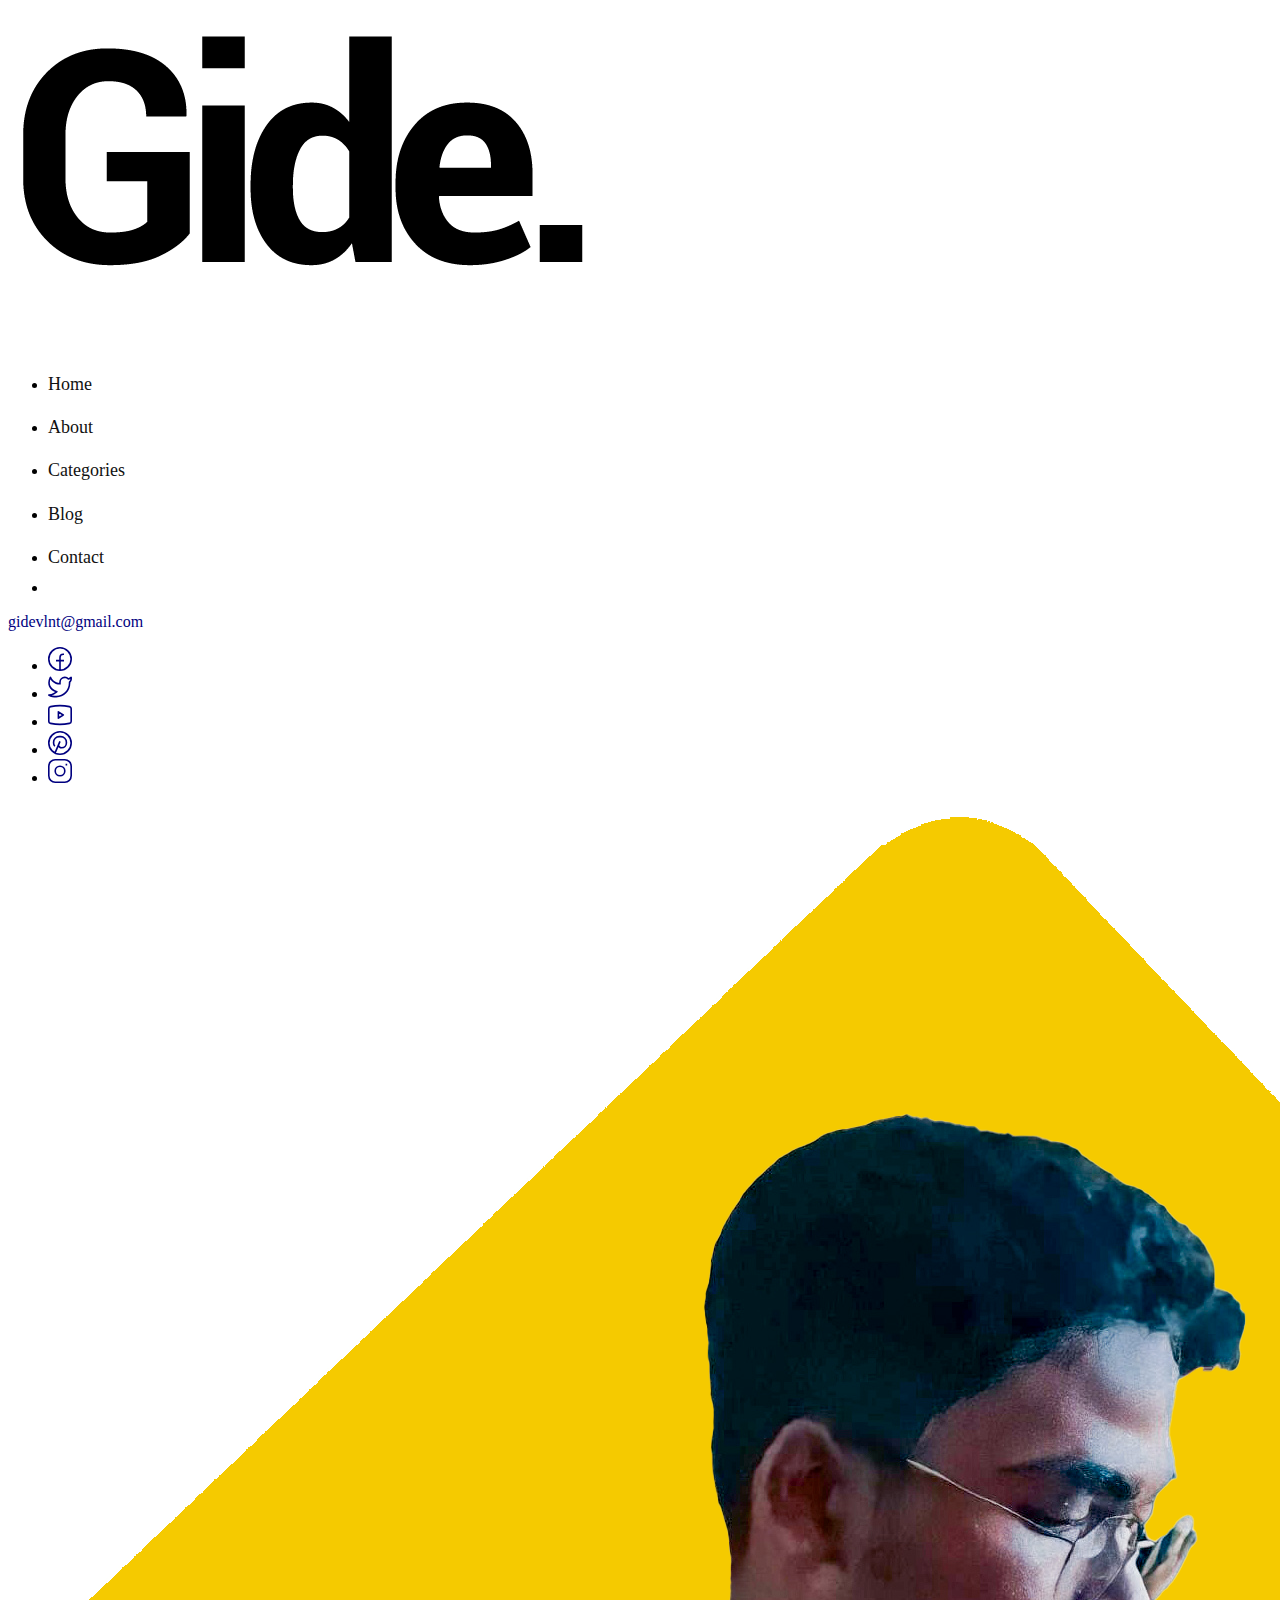
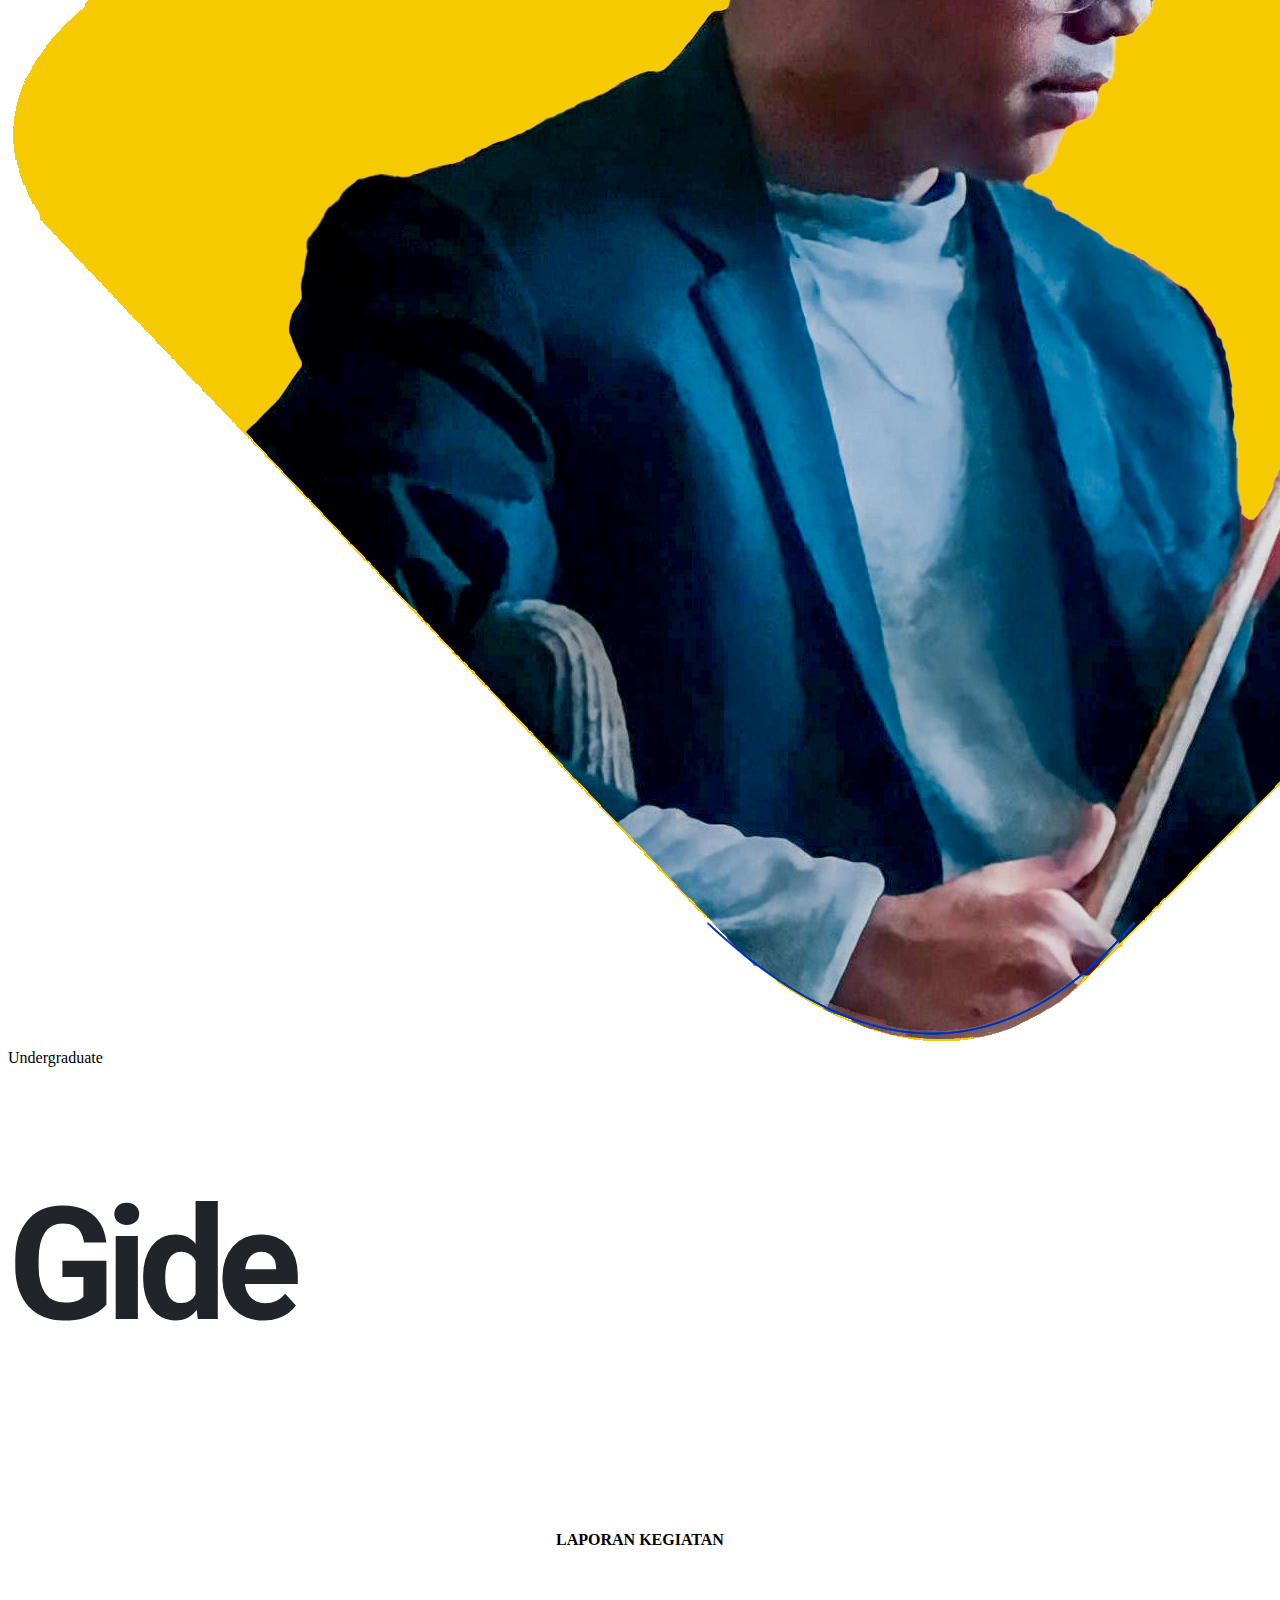
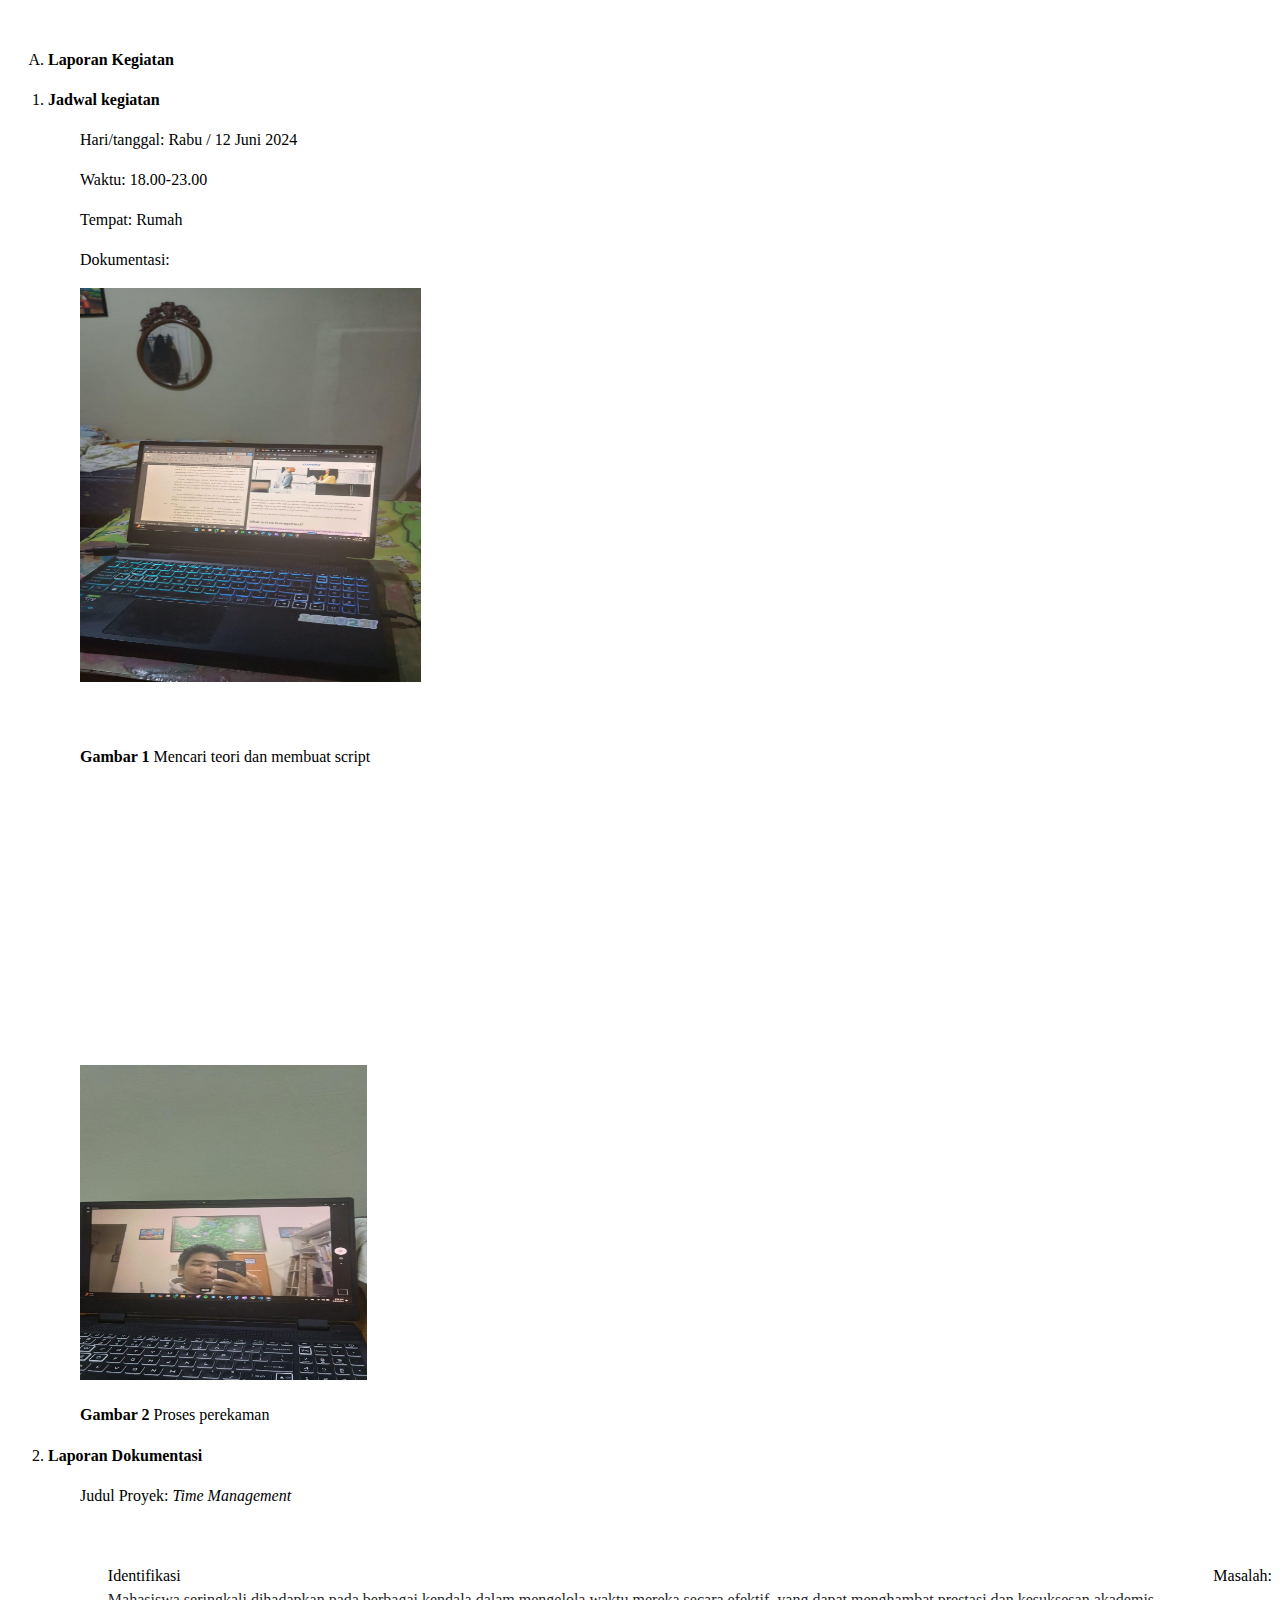
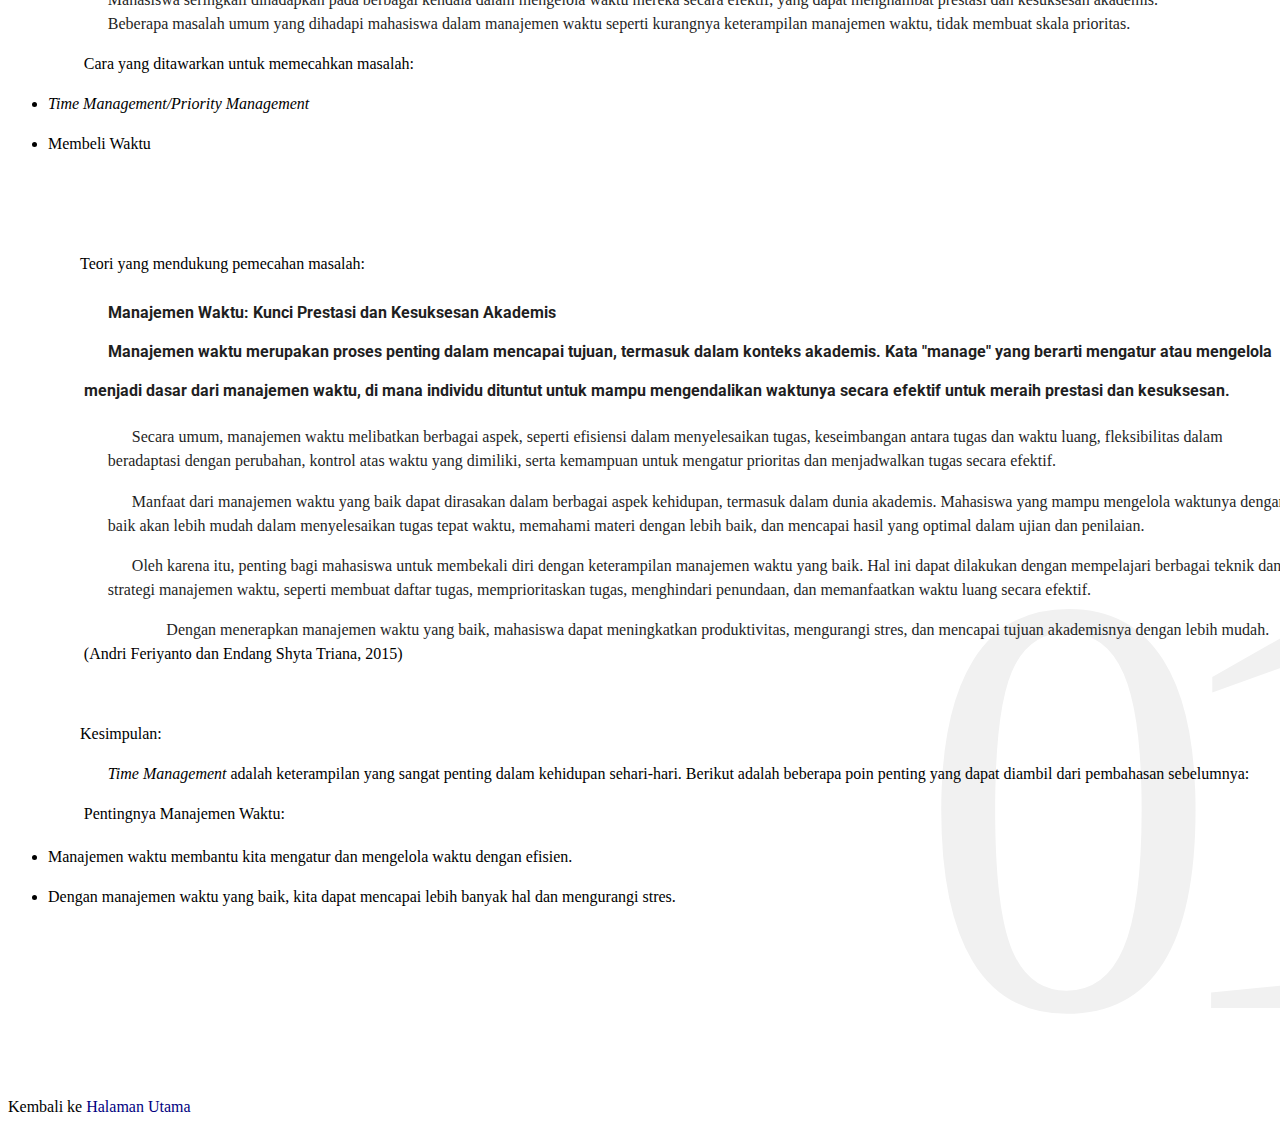
==== commit a2974a96: "gajadi" ====
--- a/page2.html
+++ b/page2.html
@@ -11,7 +11,7 @@
     <meta name="author" content="">
     <meta name="keywords" content="">
     <meta name="description" content="">
-    <link rel="stylesheet" type="text/css" href="css/vendor.css">
+
     <link href="https://cdn.jsdelivr.net/npm/bootstrap@5.3.1/dist/css/bootstrap.min.css" rel="stylesheet"
       integrity="sha384-4bw+/aepP/YC94hEpVNVgiZdgIC5+VKNBQNGCHeKRQN+PtmoHDEXuppvnDJzQIu9" crossorigin="anonymous">
     <link rel="stylesheet" type="text/css" href="style.css">
